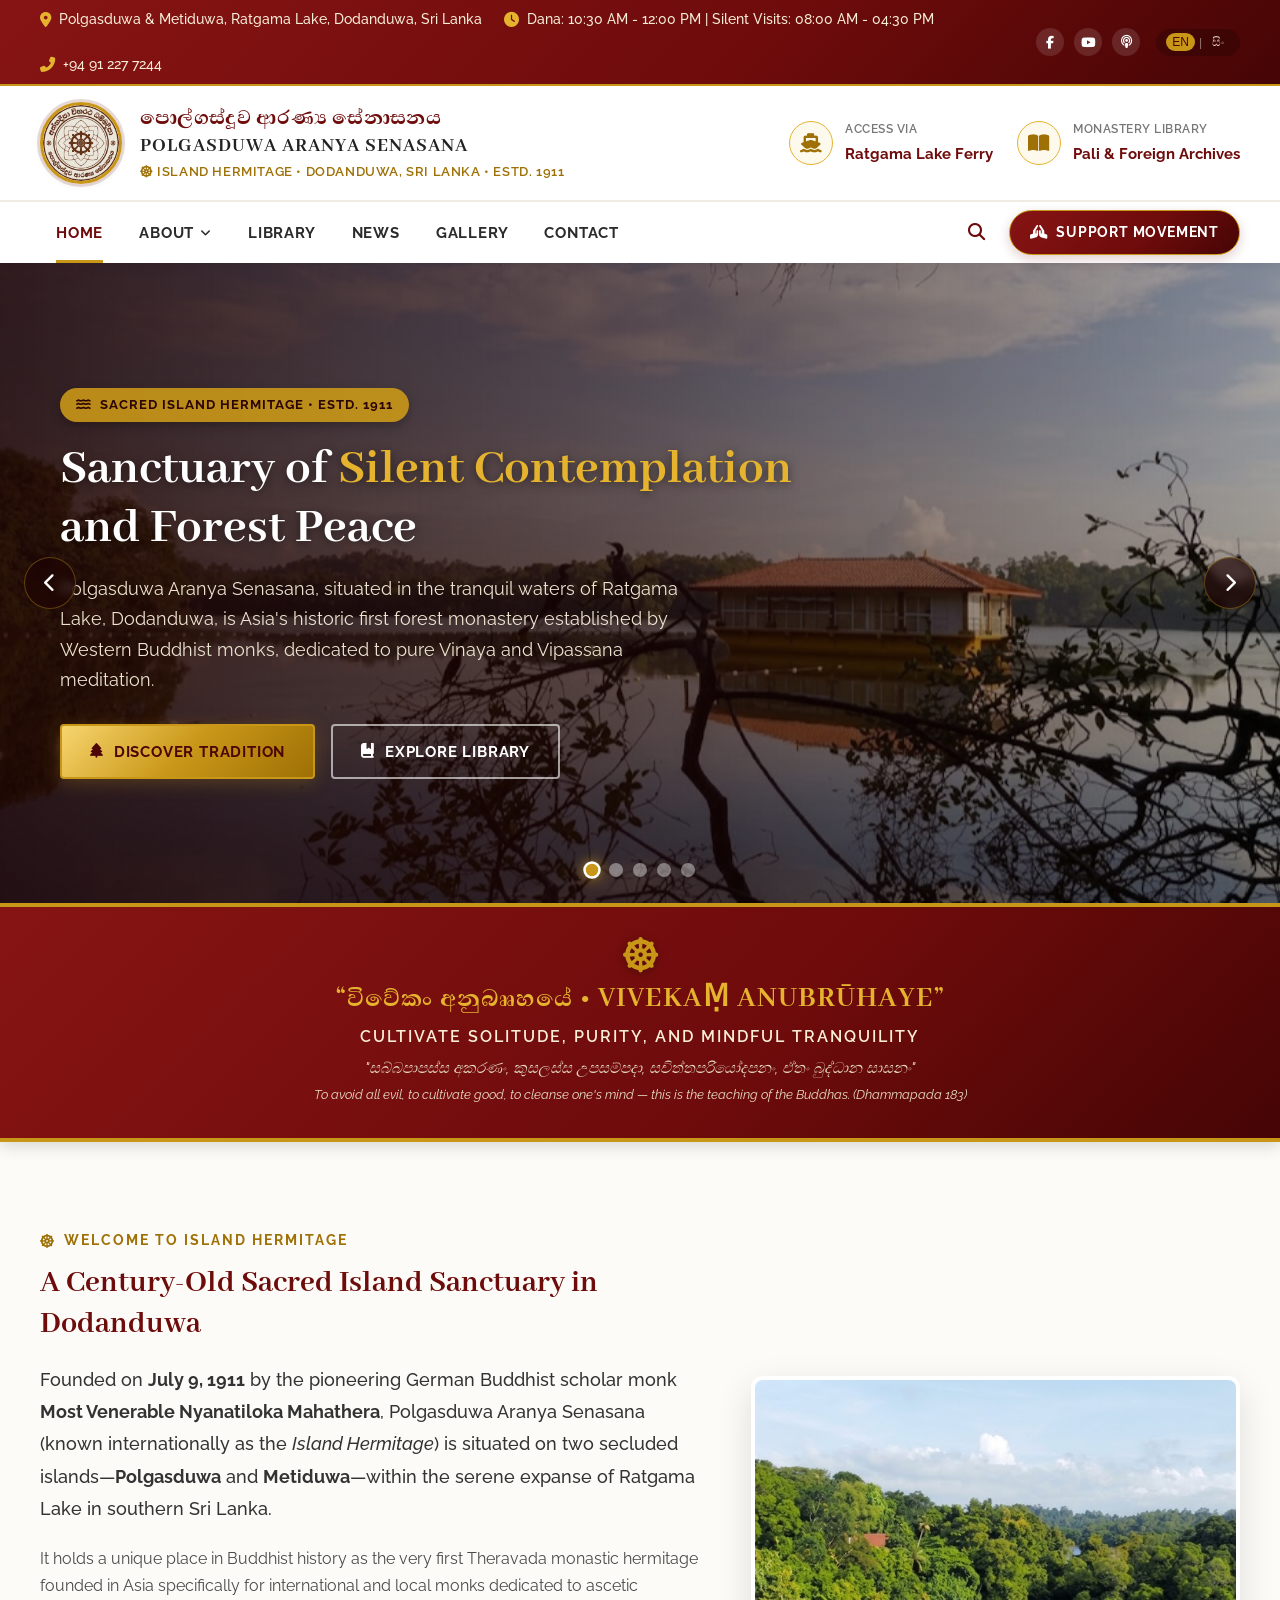
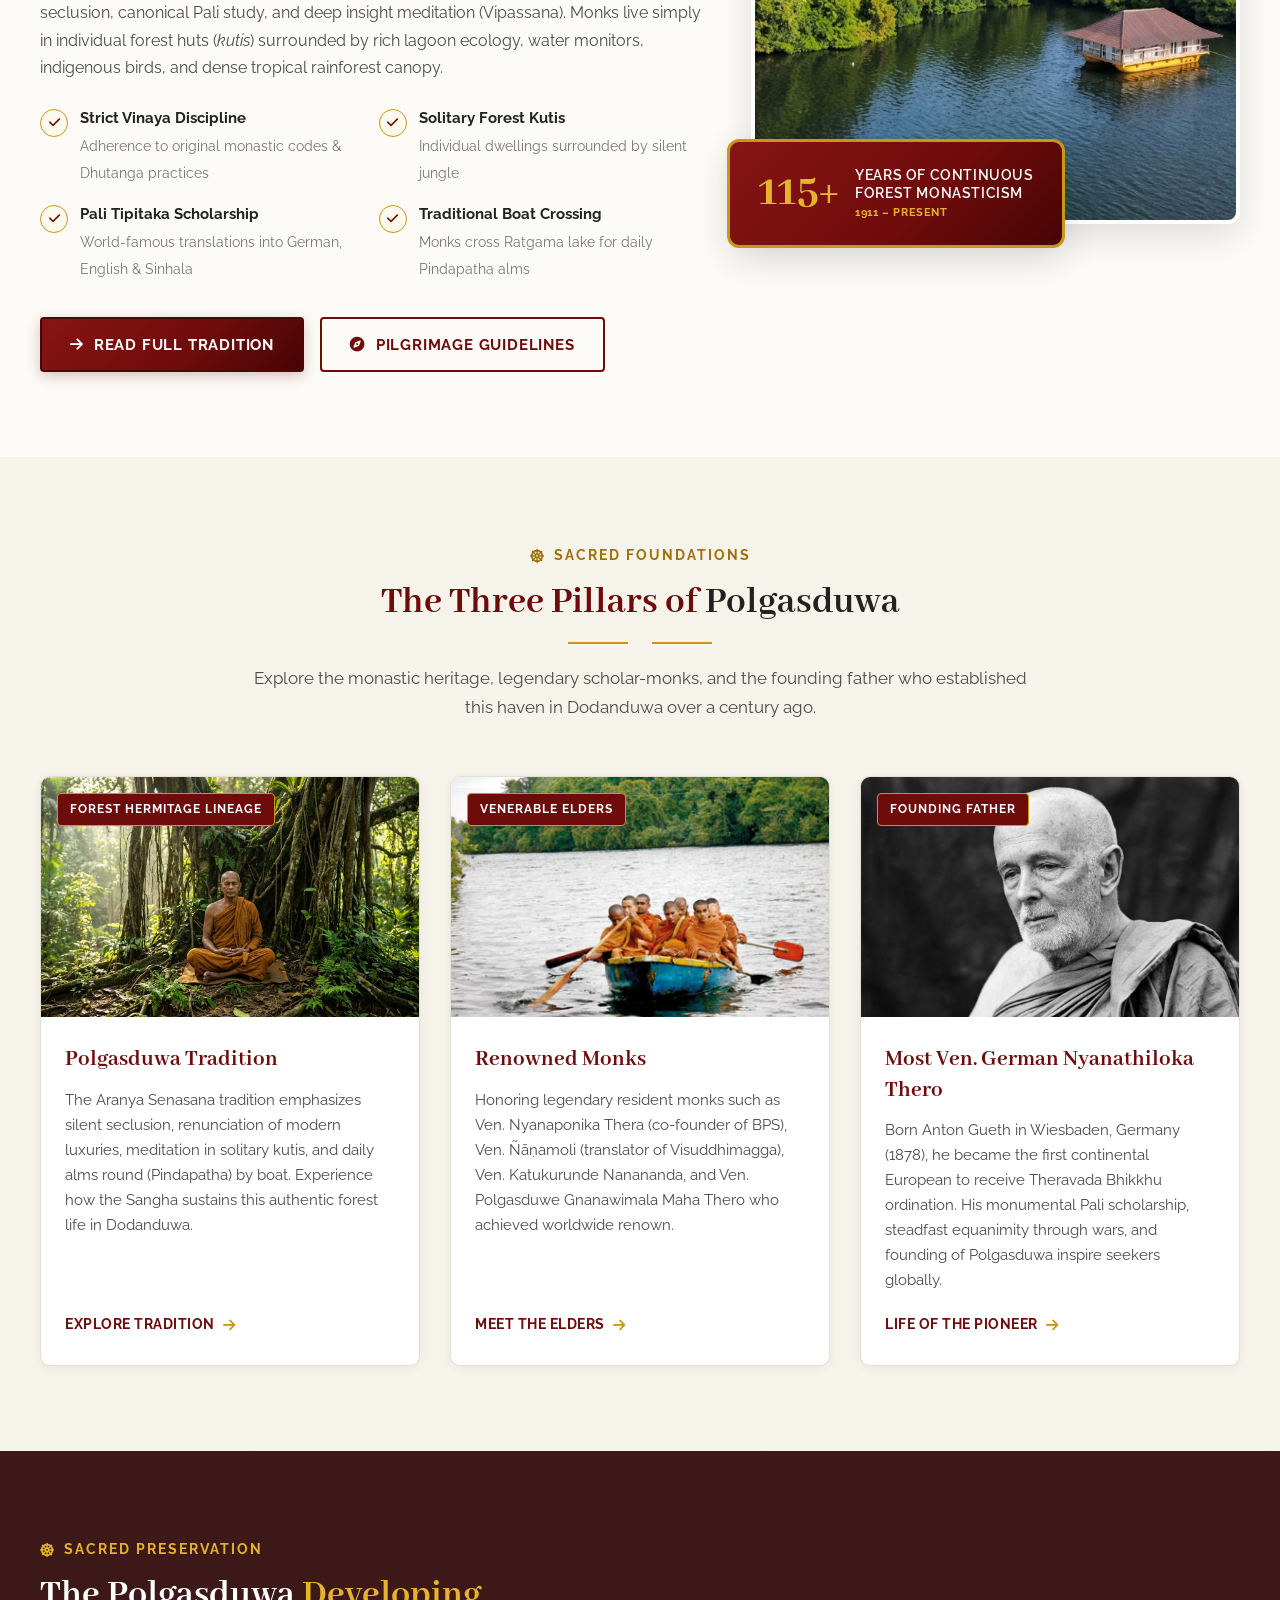
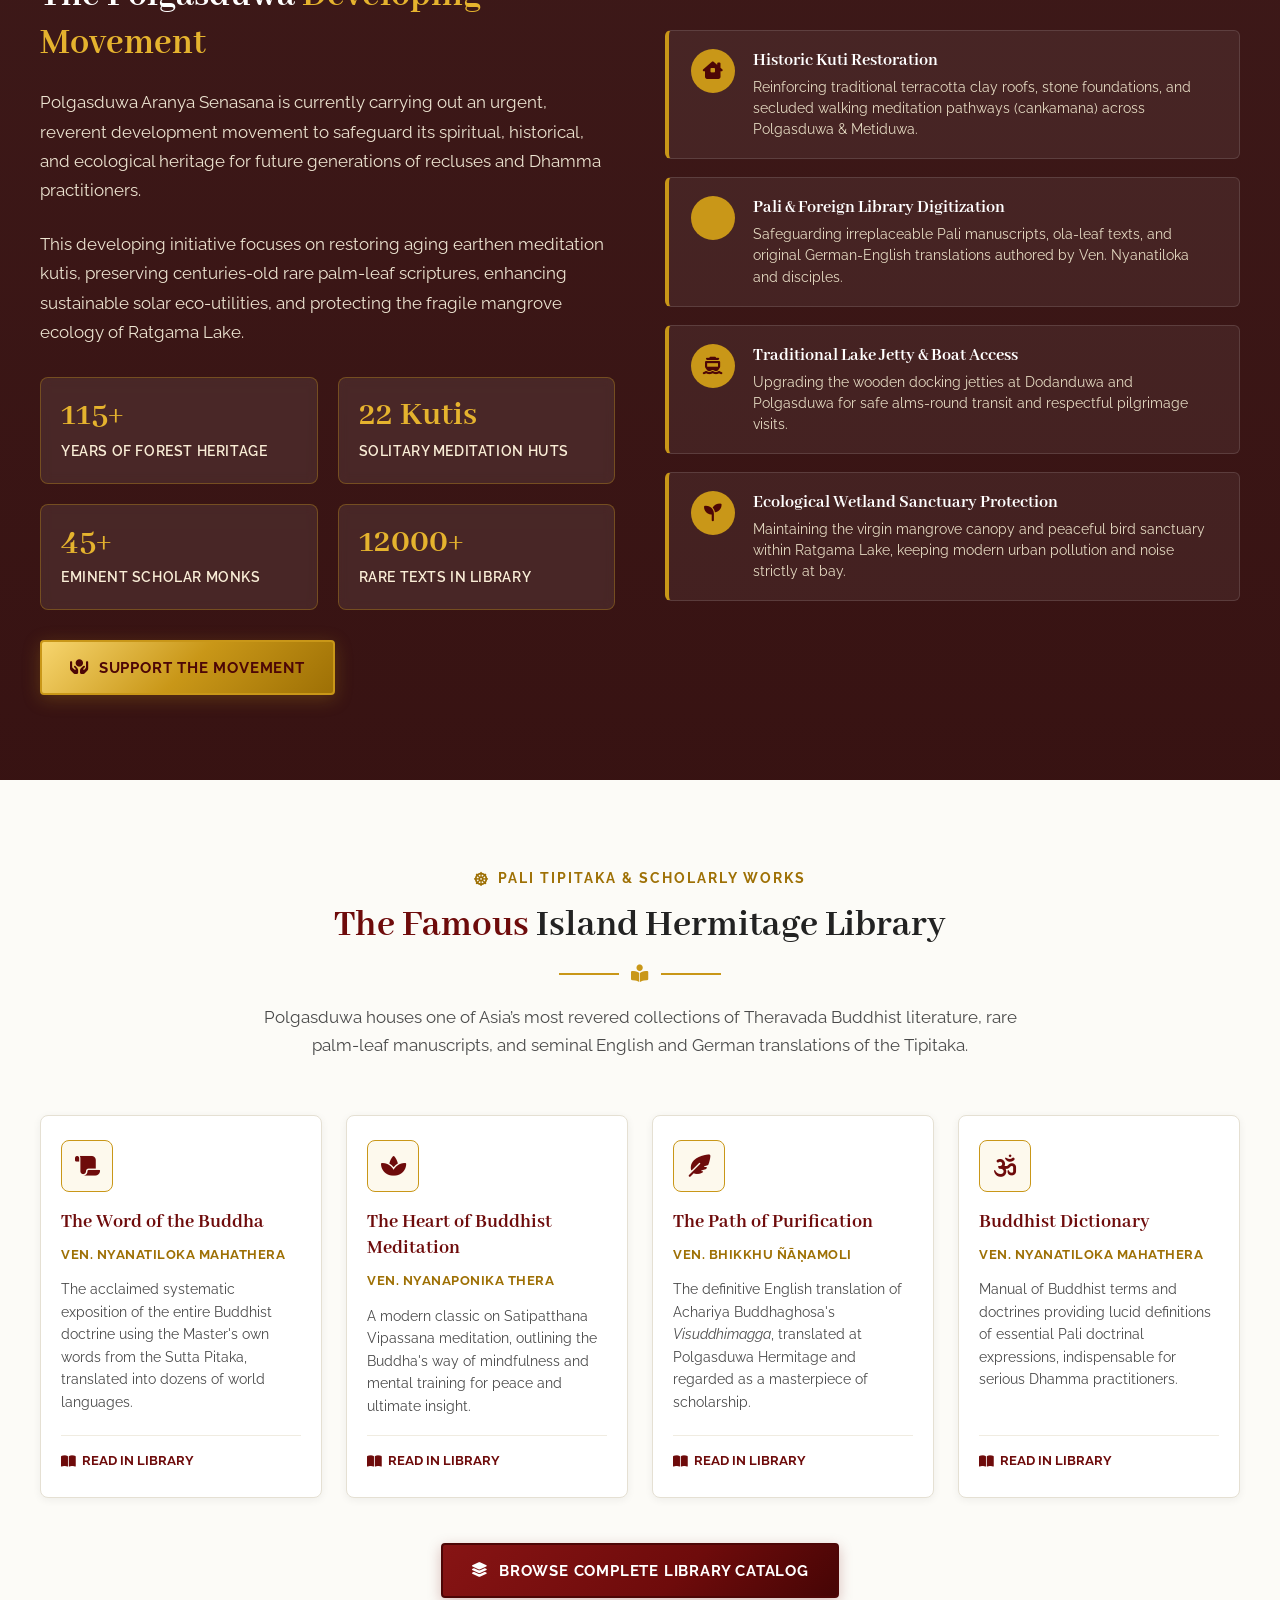
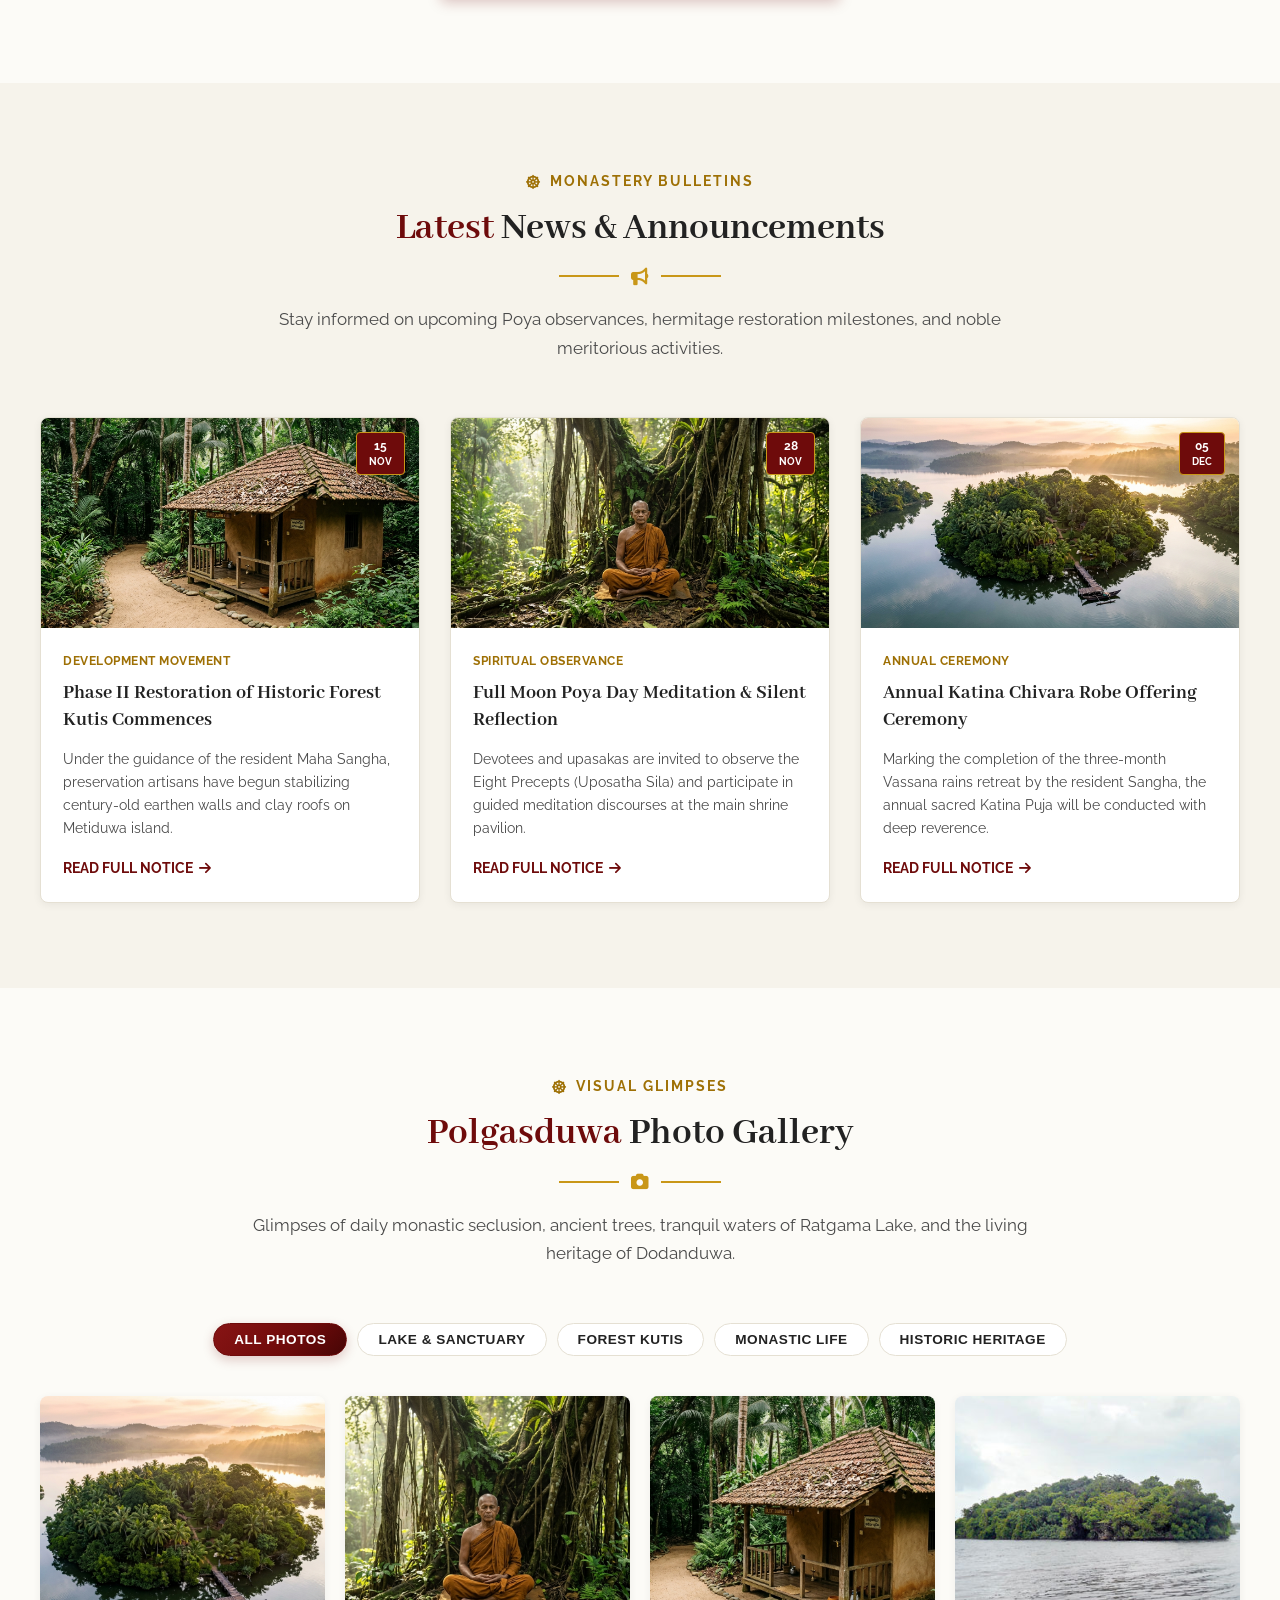
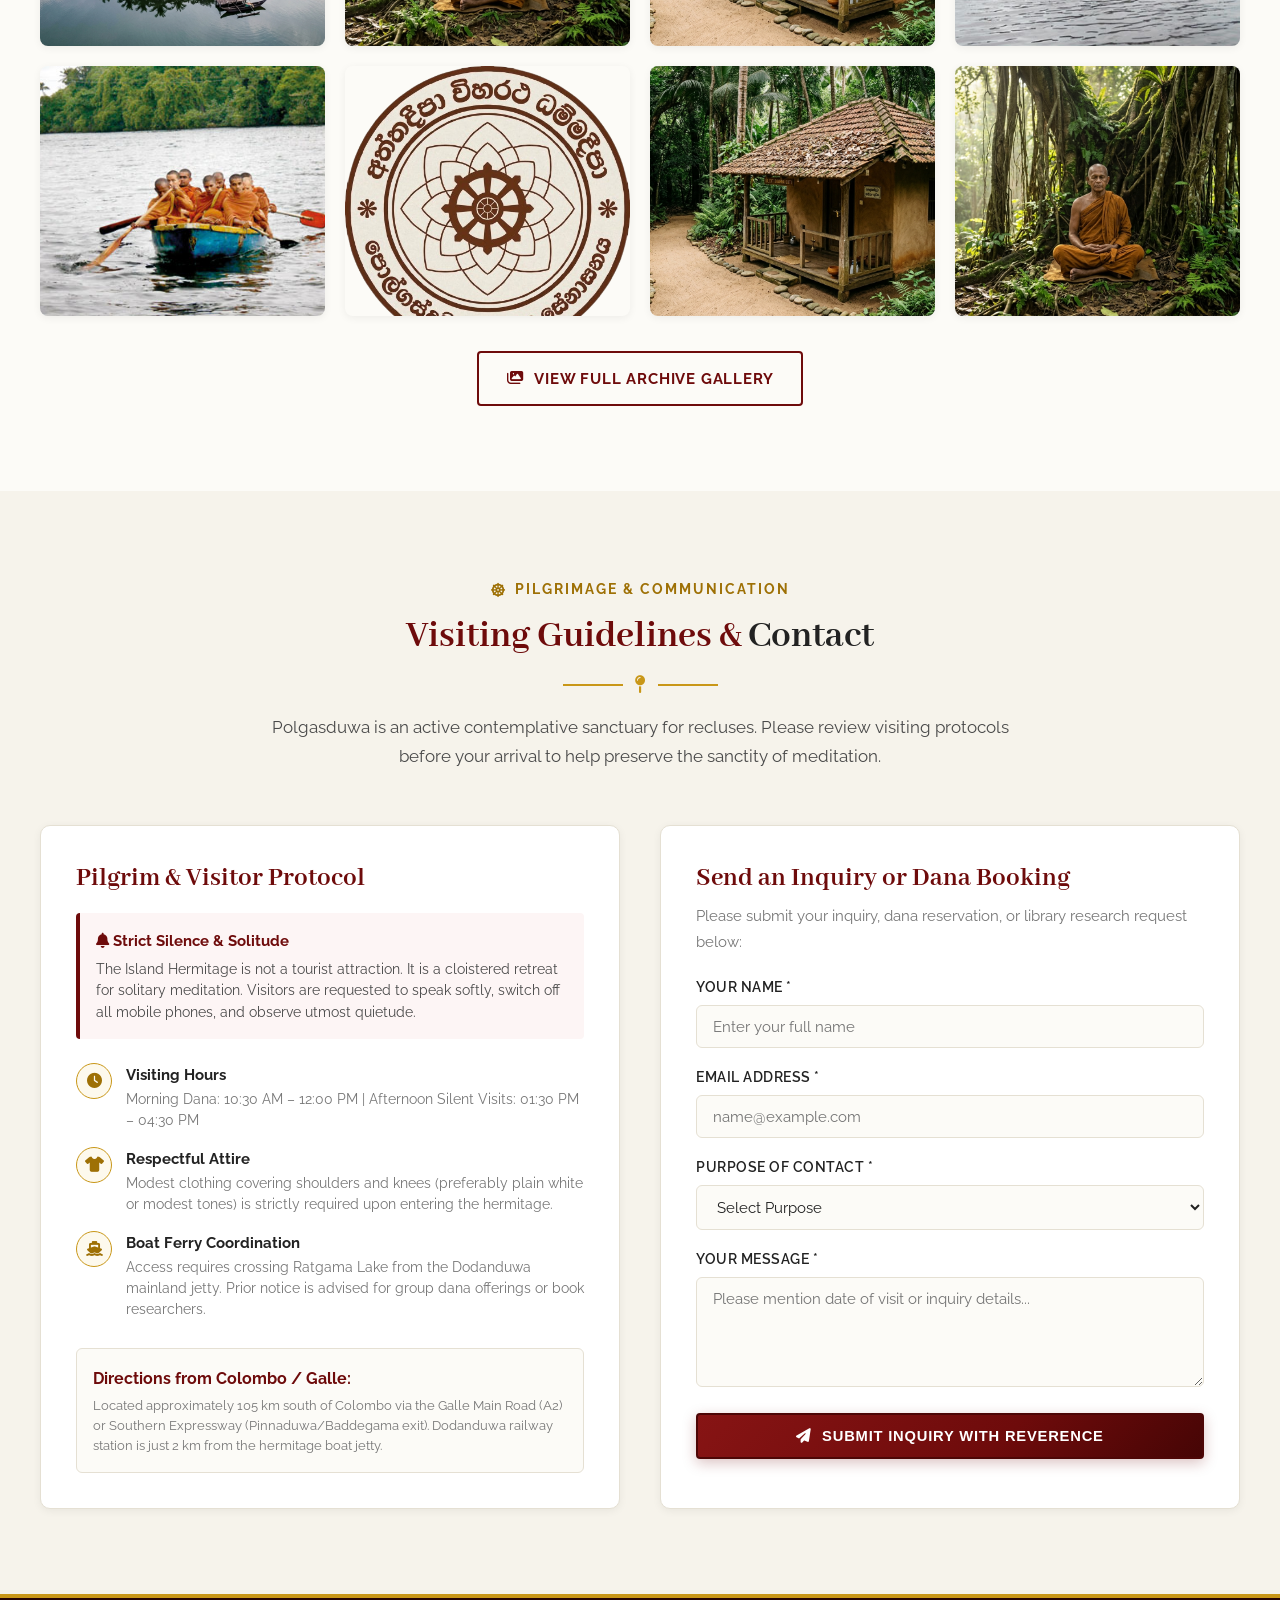
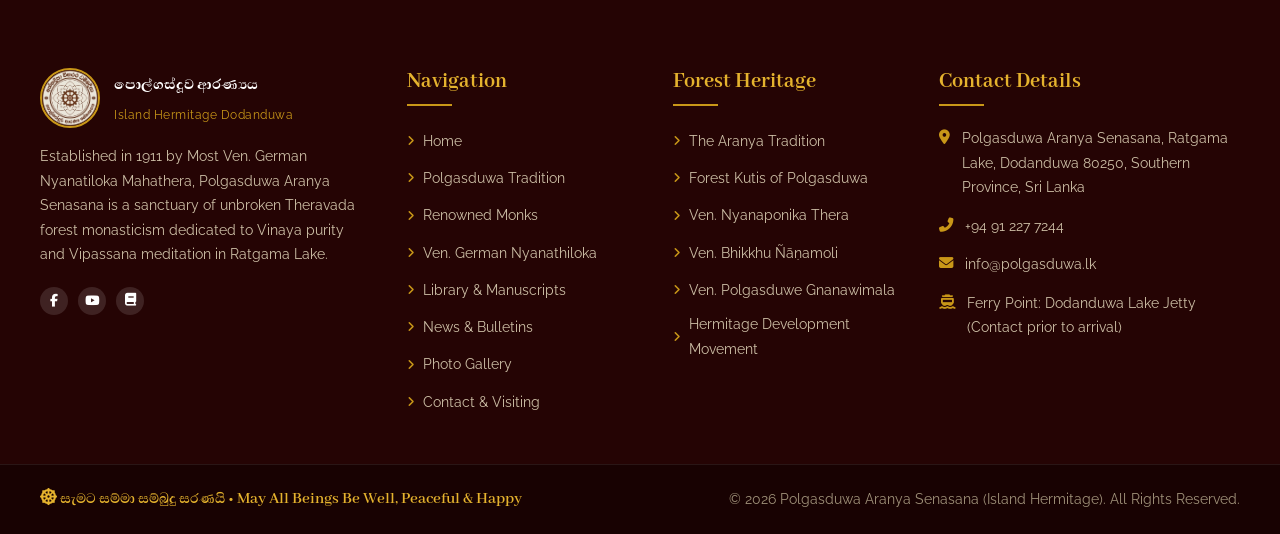
==== index.html @ a67af8ff "Upload all website assets" ====
<!DOCTYPE html>
<html lang="en">
<head>
  <meta charset="UTF-8">
  <meta name="viewport" content="width=device-width, initial-scale=1.0">
  <title>Polgasduwa Aranya Senasana | Island Hermitage Dodanduwa - Official Website</title>
  <meta name="description" content="Official Website of Polgasduwa Aranya Senasana (Island Hermitage), Dodanduwa, Sri Lanka. Established in 1911 by Most Ven. German Nyanatiloka Mahathera. A sacred Theravada forest monastery dedicated to meditation and Pali scholarship.">
  <link rel="icon" type="image/jpeg" href="images/logo.jpg">

  <!-- Google Fonts & Font Awesome 6 -->
  <link rel="preconnect" href="https://fonts.googleapis.com">
  <link rel="preconnect" href="https://fonts.gstatic.com" crossorigin>
  <link href="https://fonts.googleapis.com/css2?family=Abhaya+Libre:wght@400;500;600;700;800&family=Raleway:ital,wght@0,300;0,400;0,500;0,600;0,700;1,400&family=Open+Sans:wght@300;400;600;700&display=swap" rel="stylesheet">
  <link rel="stylesheet" href="https://cdnjs.cloudflare.com/ajax/libs/font-awesome/6.5.1/css/all.min.css">

  <!-- Custom Theme Stylesheet (Vajirarama Style) -->
  <link rel="stylesheet" href="css/style.css">
  <link rel="stylesheet" href="css/animations.css">
</head>
<body>

  <!-- ======================================================================
       1. TOP BAR (Vajirarama Style)
       ====================================================================== -->
  <div class="top-bar">
    <div class="container">
      <div class="top-bar-inner">
        <div class="top-bar-info">
          <div class="top-bar-item">
            <i class="fas fa-map-marker-alt"></i>
            <span>Polgasduwa & Metiduwa, Ratgama Lake, Dodanduwa, Sri Lanka</span>
          </div>
          <div class="top-bar-item">
            <i class="fas fa-clock"></i>
            <span>Dana: 10:30 AM - 12:00 PM | Silent Visits: 08:00 AM - 04:30 PM</span>
          </div>
          <div class="top-bar-item">
            <i class="fas fa-phone-alt"></i>
            <a href="tel:+94912277244">+94 91 227 7244</a>
          </div>
        </div>

        <div class="top-bar-actions">
          <div class="top-socials">
            <a href="#" class="top-social-link" title="Facebook"><i class="fab fa-facebook-f"></i></a>
            <a href="#" class="top-social-link" title="YouTube Dhamma"><i class="fab fa-youtube"></i></a>
            <a href="#" class="top-social-link" title="Audio Discourses"><i class="fas fa-podcast"></i></a>
          </div>
          <div class="lang-switch">
            <button class="lang-btn active" title="English">EN</button>
            <span style="color:rgba(255,255,255,0.4)">|</span>
            <button class="lang-btn" title="සිංහල">සිං</button>
          </div>
        </div>
      </div>
    </div>
  </div>

  <!-- ======================================================================
       2. MAIN HEADER & BRANDING (Vajirarama Style)
       ====================================================================== -->
  <header class="site-header">
    <div class="header-branding-row">
      <div class="container">
        <div class="header-branding-inner">
          
          <!-- Logo & Title -->
          <a href="index.html" class="brand-wrapper">
            <img src="images/logo.jpg" alt="Polgasduwa Aranya Senasana Emblem" class="brand-logo-img">
            <div class="brand-titles">
              <span class="brand-sinhala">පොල්ගස්දූව ආරණ්‍ය සේනාසනය</span>
              <span class="brand-english">Polgasduwa Aranya Senasana</span>
              <span class="brand-tagline"><i class="fas fa-dharmachakra"></i> Island Hermitage • Dodanduwa, Sri Lanka • Estd. 1911</span>
            </div>
          </a>

          <!-- Meta Highlights (Vajirarama Style) -->
          <div class="header-meta-callout">
            <div class="meta-box">
              <div class="meta-box-icon"><i class="fas fa-ship"></i></div>
              <div class="meta-box-text">
                <small>Access Via</small>
                <strong>Ratgama Lake Ferry</strong>
              </div>
            </div>
            <div class="meta-box">
              <div class="meta-box-icon"><i class="fas fa-book-open"></i></div>
              <div class="meta-box-text">
                <small>Monastery Library</small>
                <strong>Pali & Foreign Archives</strong>
              </div>
            </div>
          </div>

          <!-- Mobile Hamburger Toggle -->
          <button class="mobile-nav-toggle" aria-label="Toggle Navigation">
            <i class="fas fa-bars"></i>
          </button>

        </div>
      </div>
    </div>

    <!-- Main Navigation Bar -->
    <div class="nav-bar-row">
      <div class="container">
        <div class="nav-bar-inner">
          <nav class="main-navigation">
            <ul class="nav-menu">
              <!-- 1. HOME -->
              <li class="nav-item active">
                <a href="index.html" class="nav-link">Home</a>
              </li>

              <!-- 2. ABOUT (Dropdown with 3 specific items) -->
              <li class="nav-item has-dropdown">
                <a href="#about-section" class="nav-link">
                  About <i class="fas fa-angle-down"></i>
                </a>
                <ul class="dropdown-menu">
                  <li class="dropdown-item">
                    <a href="about-tradition.html" class="dropdown-link">
                      <i class="fas fa-leaf"></i>
                      <span>Polgasduwa Tradition</span>
                    </a>
                  </li>
                  <li class="dropdown-item">
                    <a href="about-monks.html" class="dropdown-link">
                      <i class="fas fa-user-tie"></i>
                      <span>Renowned Monks</span>
                    </a>
                  </li>
                  <li class="dropdown-item">
                    <a href="about-nyanathiloka.html" class="dropdown-link">
                      <i class="fas fa-dharmachakra"></i>
                      <span>Most Ven. German Nyanathiloka Thero</span>
                    </a>
                  </li>
                </ul>
              </li>

              <!-- 3. LIBRARY -->
              <li class="nav-item">
                <a href="library.html" class="nav-link">Library</a>
              </li>

              <!-- 4. NEWS -->
              <li class="nav-item">
                <a href="news.html" class="nav-link">News</a>
              </li>

              <!-- 5. GALLERY -->
              <li class="nav-item">
                <a href="gallery.html" class="nav-link">Gallery</a>
              </li>

              <!-- 6. CONTACT -->
              <li class="nav-item">
                <a href="contact.html" class="nav-link">Contact</a>
              </li>
            </ul>
          </nav>

          <div class="nav-right-actions">
            <button class="btn-search-trigger" title="Search Hermitage Archives">
              <i class="fas fa-search"></i>
            </button>
            <a href="#movement" class="btn-donate-nav">
              <i class="fas fa-hands-praying"></i> Support Movement
            </a>
          </div>
        </div>
      </div>
    </div>
  </header>

  <!-- ======================================================================
       3. HERO SLIDER / SLIDE SHOW (Vajirarama Revolution Slider)
       ====================================================================== -->
  <section class="hero-slider-section">
    <div class="slider-container">
      
      <!-- Slide 1: Island Hermitage Aerial -->
      <div class="slide active">
        <img src="images/slide11.jpg" alt="Polgasduwa Island Hermitage in Ratgama Lake" class="slide-bg-img ken-burns">
        <div class="slide-overlay"></div>
        <div class="container">
          <div class="slide-content">
            <span class="slide-badge"><i class="fas fa-water"></i> Sacred Island Hermitage • Estd. 1911</span>
            <h1 class="slide-title">Sanctuary of <span>Silent Contemplation</span> and Forest Peace</h1>
            <p class="slide-description">Polgasduwa Aranya Senasana, situated in the tranquil waters of Ratgama Lake, Dodanduwa, is Asia's historic first forest monastery established by Western Buddhist monks, dedicated to pure Vinaya and Vipassana meditation.</p>
            <div class="slide-buttons">
              <a href="about-tradition.html" class="btn btn-gold"><i class="fas fa-tree"></i> Discover Tradition</a>
              <a href="library.html" class="btn btn-outline-light"><i class="fas fa-book-bookmark"></i> Explore Library</a>
            </div>
          </div>
        </div>
      </div>

      <!-- Slide 2: Forest Monk in Meditation -->
      <div class="slide">
        <img src="images/slide12.jpg" alt="Theravada Forest Monk Meditating at Polgasduwa" class="slide-bg-img">
        <div class="slide-overlay"></div>
        <div class="container">
          <div class="slide-content">
            <span class="slide-badge"><i class="fas fa-dharmachakra"></i> The Noble Forest Lineage</span>
            <h2 class="slide-title">Living the Ancient <span>Vinaya & Meditation</span> Practice</h2>
            <p class="slide-description">Carrying forth the timeless teachings of the Buddha. Secluded in solitary kutis amidst pristine flora and fauna, recluses practice walking and seated meditation free from modern worldly distractions.</p>
            <div class="slide-buttons">
              <a href="about-monks.html" class="btn btn-gold"><i class="fas fa-users"></i> Renowned Monks</a>
              <a href="contact.html" class="btn btn-outline-light"><i class="fas fa-location-dot"></i> Visiting Guide</a>
            </div>
          </div>
        </div>
      </div>

      <!-- Slide 3: Historic Kuti & Development Movement -->
      <div class="slide">
        <img src="images/slide14.jpg" alt="Historic Kuti Meditation Hut at Island Hermitage" class="slide-bg-img">
        <div class="slide-overlay"></div>
        <div class="container">
          <div class="slide-content">
            <span class="slide-badge"><i class="fas fa-hammer"></i> Active Preservation & Developing Movement</span>
            <h2 class="slide-title">Restoring & Preserving <span>Historic Forest Kutis</span></h2>
            <p class="slide-description">Join the noble movement to safeguard the century-old meditation dwellings, protect the island's unique mangrove biodiversity, and digitize rare Pali and European Buddhist manuscripts.</p>
            <div class="slide-buttons">
              <a href="#movement" class="btn btn-gold"><i class="fas fa-heart"></i> Development Movement</a>
              <a href="news.html" class="btn btn-outline-light"><i class="fas fa-newspaper"></i> Latest Updates</a>
            </div>
          </div>
        </div>
      </div>

      <!-- Slide 4: Ratgama Lake Waters -->
      <div class="slide">
        <img src="images/gg11.jpg" alt="Dodanduwa Ratgama Lake Hermitage Waters" class="slide-bg-img">
        <div class="slide-overlay"></div>
        <div class="container">
          <div class="slide-content">
            <span class="slide-badge"><i class="fas fa-ship"></i> Island Haven for Recluses</span>
            <h2 class="slide-title">Cross the Waters to <span>Tranquility & Solitude</span></h2>
            <p class="slide-description">Accessible only by traditional boat crossing from Dodanduwa jetty. Experience the gentle stillness that inspired legendary scholars including Ven. Nyanatiloka and Ven. Nyanaponika.</p>
            <div class="slide-buttons">
              <a href="about-nyanathiloka.html" class="btn btn-gold"><i class="fas fa-scroll"></i> Ven. Nyanathiloka Thero</a>
              <a href="gallery.html" class="btn btn-outline-light"><i class="fas fa-images"></i> Photo Gallery</a>
            </div>
          </div>
        </div>
      </div>

      <!-- Slide 5: Historical Lineage -->
      <div class="slide">
        <img src="images/slide15.jpg" alt="Island Hermitage Monastic Lineage and History" class="slide-bg-img">
        <div class="slide-overlay"></div>
        <div class="container">
          <div class="slide-content">
            <span class="slide-badge"><i class="fas fa-earth-asia"></i> Global Beacon of Theravada Dhamma</span>
            <h2 class="slide-title">A Historic Bridge Between <span>East & West</span></h2>
            <p class="slide-description">Over 40 celebrated scholars and meditators from Germany, Britain, Europe, and Sri Lanka have walked these sacred island paths to study, translate the Tipitaka, and cultivate liberation.</p>
            <div class="slide-buttons">
              <a href="library.html" class="btn btn-gold"><i class="fas fa-book"></i> Tipitaka Library</a>
              <a href="about-tradition.html" class="btn btn-outline-light"><i class="fas fa-feather-pointed"></i> Hermitage History</a>
            </div>
          </div>
        </div>
      </div>

    </div>

    <!-- Slide Navigation Arrows -->
    <button class="slider-arrow prev" aria-label="Previous Slide"><i class="fas fa-chevron-left"></i></button>
    <button class="slider-arrow next" aria-label="Next Slide"><i class="fas fa-chevron-right"></i></button>

    <!-- Slide Dots -->
    <div class="slider-dots">
      <span class="slider-dot active"></span>
      <span class="slider-dot"></span>
      <span class="slider-dot"></span>
      <span class="slider-dot"></span>
      <span class="slider-dot"></span>
    </div>
  </section>

  <!-- ======================================================================
       4. SACRED BANNER / MOTTO RIBBON (Vajirarama Style)
       ====================================================================== -->
  <section class="sacred-motto-ribbon">
    <div class="container">
      <div class="motto-inner">
        <i class="fas fa-dharmachakra motto-dhammachakra pulse-gold"></i>
        <div class="motto-pali">“විවේකං අනුබෲහයේ • VIVEKAṂ ANUBRŪHAYE”</div>
        <div class="motto-sub">CULTIVATE SOLITUDE, PURITY, AND MINDFUL TRANQUILITY</div>
        <div class="motto-verse">
          "සබ්බපාපස්ස අකරණං, කුසලස්ස උපසම්පදා, සචිත්තපරියෝදපනං, ඒතං බුද්ධාන සාසනං" <br>
          <small>To avoid all evil, to cultivate good, to cleanse one's mind — this is the teaching of the Buddhas. (Dhammapada 183)</small>
        </div>
      </div>
    </div>
  </section>

  <!-- ======================================================================
       5. WELCOME & HERMITAGE OVERVIEW (2-Column Vajirarama Style)
       ====================================================================== -->
  <section class="section-padding" id="about-section">
    <div class="container">
      <div class="about-welcome-grid">
        
        <!-- Text Column -->
        <div class="about-text-content">
          <div class="section-subtitle">
            <i class="fas fa-dharmachakra"></i> Welcome to Island Hermitage
          </div>
          <h3>A Century-Old Sacred Island Sanctuary in Dodanduwa</h3>
          <p class="lead-paragraph">
            Founded on <strong>July 9, 1911</strong> by the pioneering German Buddhist scholar monk <strong>Most Venerable Nyanatiloka Mahathera</strong>, Polgasduwa Aranya Senasana (known internationally as the <em>Island Hermitage</em>) is situated on two secluded islands—<strong>Polgasduwa</strong> and <strong>Metiduwa</strong>—within the serene expanse of Ratgama Lake in southern Sri Lanka.
          </p>
          <p>
            It holds a unique place in Buddhist history as the very first Theravada monastic hermitage founded in Asia specifically for international and local monks dedicated to ascetic seclusion, canonical Pali study, and deep insight meditation (Vipassana). Monks live simply in individual forest huts (<em>kutis</em>) surrounded by rich lagoon ecology, water monitors, indigenous birds, and dense tropical rainforest canopy.
          </p>

          <div class="about-features-list">
            <div class="feature-item">
              <div class="feature-icon-bullet"><i class="fas fa-check"></i></div>
              <div class="feature-item-text">
                <strong>Strict Vinaya Discipline</strong>
                <span>Adherence to original monastic codes & Dhutanga practices</span>
              </div>
            </div>
            <div class="feature-item">
              <div class="feature-icon-bullet"><i class="fas fa-check"></i></div>
              <div class="feature-item-text">
                <strong>Solitary Forest Kutis</strong>
                <span>Individual dwellings surrounded by silent jungle</span>
              </div>
            </div>
            <div class="feature-item">
              <div class="feature-icon-bullet"><i class="fas fa-check"></i></div>
              <div class="feature-item-text">
                <strong>Pali Tipitaka Scholarship</strong>
                <span>World-famous translations into German, English & Sinhala</span>
              </div>
            </div>
            <div class="feature-item">
              <div class="feature-icon-bullet"><i class="fas fa-check"></i></div>
              <div class="feature-item-text">
                <strong>Traditional Boat Crossing</strong>
                <span>Monks cross Ratgama lake for daily Pindapatha alms</span>
              </div>
            </div>
          </div>

          <div style="display:flex; gap:16px; flex-wrap:wrap;">
            <a href="about-tradition.html" class="btn btn-primary"><i class="fas fa-arrow-right"></i> Read Full Tradition</a>
            <a href="contact.html" class="btn btn-outline-maroon"><i class="fas fa-compass"></i> Pilgrimage Guidelines</a>
          </div>
        </div>

        <!-- Media Card Column -->
        <div class="about-media-card">
          <div class="about-main-image">
            <img src="images/newsave.jpg" alt="Aerial view of Polgasduwa Hermitage">
          </div>
          <div class="experience-badge">
            <div class="years">115+</div>
            <div class="text">
              Years of Continuous<br>
              Forest Monasticism<br>
              <small style="color:var(--accent-gold-light); font-weight:700;">1911 – Present</small>
            </div>
          </div>
        </div>

      </div>
    </div>
  </section>

  <!-- ======================================================================
       6. THE THREE ABOUT PILLARS SECTION (Vajirarama Style Cards)
       Polgasduwa Tradition | Renowned Monks | Most Ven. German Nyanathiloka Thero
       ====================================================================== -->
  <section class="section-padding pillars-section">
    <div class="container">
      
      <div class="section-header">
        <span class="section-subtitle"><i class="fas fa-dharmachakra"></i> Sacred Foundations</span>
        <h2 class="section-title">The Three Pillars of <span>Polgasduwa</span></h2>
        <div class="section-divider">
          <span class="section-divider-line"></span>
          <i class="fas fa-lotus section-divider-icon"></i>
          <span class="section-divider-line"></span>
        </div>
        <p class="section-desc">Explore the monastic heritage, legendary scholar-monks, and the founding father who established this haven in Dodanduwa over a century ago.</p>
      </div>

      <div class="pillars-grid">
        
        <!-- Pillar 1: Polgasduwa Tradition -->
        <div class="pillar-card">
          <div class="pillar-img-wrap">
            <img src="images/monk_meditation.jpg" alt="Polgasduwa Tradition">
            <span class="pillar-tag">Forest Hermitage Lineage</span>
          </div>
          <div class="pillar-body">
            <h4>Polgasduwa Tradition</h4>
            <p>
              The Aranya Senasana tradition emphasizes silent seclusion, renunciation of modern luxuries, meditation in solitary kutis, and daily alms round (Pindapatha) by boat. Experience how the Sangha sustains this authentic forest life in Dodanduwa.
            </p>
            <a href="about-tradition.html" class="pillar-btn">
              Explore Tradition <i class="fas fa-arrow-right"></i>
            </a>
          </div>
        </div>

        <!-- Pillar 2: Renowned Monks -->
        <div class="pillar-card">
          <div class="pillar-img-wrap">
            <img src="images/slideshow_2.jpg" alt="Renowned Monks of Island Hermitage">
            <span class="pillar-tag">Venerable Elders</span>
          </div>
          <div class="pillar-body">
            <h4>Renowned Monks</h4>
            <p>
              Honoring legendary resident monks such as Ven. Nyanaponika Thera (co-founder of BPS), Ven. Ñāṇamoli (translator of Visuddhimagga), Ven. Katukurunde Nanananda, and Ven. Polgasduwe Gnanawimala Maha Thero who achieved worldwide renown.
            </p>
            <a href="about-monks.html" class="pillar-btn">
              Meet the Elders <i class="fas fa-arrow-right"></i>
            </a>
          </div>
        </div>

        <!-- Pillar 3: Most Ven. German Nyanathiloka Thero -->
        <div class="pillar-card">
          <div class="pillar-img-wrap">
            <img src="images/nyanathiloka.jpg" alt="Most Ven. German Nyanathiloka Thero">
            <span class="pillar-tag">Founding Father</span>
          </div>
          <div class="pillar-body">
            <h4>Most Ven. German Nyanathiloka Thero</h4>
            <p>
              Born Anton Gueth in Wiesbaden, Germany (1878), he became the first continental European to receive Theravada Bhikkhu ordination. His monumental Pali scholarship, steadfast equanimity through wars, and founding of Polgasduwa inspire seekers globally.
            </p>
            <a href="about-nyanathiloka.html" class="pillar-btn">
              Life of the Pioneer <i class="fas fa-arrow-right"></i>
            </a>
          </div>
        </div>

      </div>

    </div>
  </section>

  <!-- ======================================================================
       7. DEVELOPING MOVEMENT & RESTORATION SPOTLIGHT
       User prompt: "consider this movement is developing movement so add slide show and other images as well"
       ====================================================================== -->
  <section class="section-padding dev-movement-section" id="movement">
    <div class="container">
      <div class="dev-movement-inner">
        
        <div class="dev-movement-text">
          <span class="section-subtitle"><i class="fas fa-dharmachakra"></i> Sacred Preservation</span>
          <h3>The Polgasduwa <span>Developing Movement</span></h3>
          <p>
            Polgasduwa Aranya Senasana is currently carrying out an urgent, reverent development movement to safeguard its spiritual, historical, and ecological heritage for future generations of recluses and Dhamma practitioners.
          </p>
          <p>
            This developing initiative focuses on restoring aging earthen meditation kutis, preserving centuries-old rare palm-leaf scriptures, enhancing sustainable solar eco-utilities, and protecting the fragile mangrove ecology of Ratgama Lake.
          </p>

          <!-- Animated Stats -->
          <div class="dev-stats-grid">
            <div class="stat-box">
              <div class="stat-num" data-target="115" data-suffix="+">115+</div>
              <div class="stat-label">Years of Forest Heritage</div>
            </div>
            <div class="stat-box">
              <div class="stat-num" data-target="22" data-suffix=" Kutis">22</div>
              <div class="stat-label">Solitary Meditation Huts</div>
            </div>
            <div class="stat-box">
              <div class="stat-num" data-target="45" data-suffix="+">45+</div>
              <div class="stat-label">Eminent Scholar Monks</div>
            </div>
            <div class="stat-box">
              <div class="stat-num" data-target="12000" data-suffix="+">12,000+</div>
              <div class="stat-label">Rare Texts in Library</div>
            </div>
          </div>

          <a href="contact.html" class="btn btn-gold"><i class="fas fa-hands-holding-circle"></i> Support the Movement</a>
        </div>

        <div class="dev-movement-cards">
          
          <div class="dev-step-card">
            <div class="dev-step-icon"><i class="fas fa-house-chimney-window"></i></div>
            <div class="dev-step-content">
              <h5>Historic Kuti Restoration</h5>
              <p>Reinforcing traditional terracotta clay roofs, stone foundations, and secluded walking meditation pathways (cankamana) across Polgasduwa & Metiduwa.</p>
            </div>
          </div>

          <div class="dev-step-card">
            <div class="dev-step-icon"><i class="fas fa-book-sparkles"></i></div>
            <div class="dev-step-content">
              <h5>Pali & Foreign Library Digitization</h5>
              <p>Safeguarding irreplaceable Pali manuscripts, ola-leaf texts, and original German-English translations authored by Ven. Nyanatiloka and disciples.</p>
            </div>
          </div>

          <div class="dev-step-card">
            <div class="dev-step-icon"><i class="fas fa-ferry"></i></div>
            <div class="dev-step-content">
              <h5>Traditional Lake Jetty & Boat Access</h5>
              <p>Upgrading the wooden docking jetties at Dodanduwa and Polgasduwa for safe alms-round transit and respectful pilgrimage visits.</p>
            </div>
          </div>

          <div class="dev-step-card">
            <div class="dev-step-icon"><i class="fas fa-seedling"></i></div>
            <div class="dev-step-content">
              <h5>Ecological Wetland Sanctuary Protection</h5>
              <p>Maintaining the virgin mangrove canopy and peaceful bird sanctuary within Ratgama Lake, keeping modern urban pollution and noise strictly at bay.</p>
            </div>
          </div>

        </div>

      </div>
    </div>
  </section>

  <!-- ======================================================================
       8. ISLAND HERMITAGE LIBRARY (Vajirarama Style)
       ====================================================================== -->
  <section class="section-padding library-section" id="library">
    <div class="container">
      
      <div class="section-header">
        <span class="section-subtitle"><i class="fas fa-dharmachakra"></i> Pali Tipitaka & Scholarly Works</span>
        <h2 class="section-title">The Famous <span>Island Hermitage Library</span></h2>
        <div class="section-divider">
          <span class="section-divider-line"></span>
          <i class="fas fa-book-open-reader section-divider-icon"></i>
          <span class="section-divider-line"></span>
        </div>
        <p class="section-desc">Polgasduwa houses one of Asia’s most revered collections of Theravada Buddhist literature, rare palm-leaf manuscripts, and seminal English and German translations of the Tipitaka.</p>
      </div>

      <div class="library-grid">
        
        <!-- Book 1 -->
        <div class="book-card">
          <div class="book-icon-badge"><i class="fas fa-scroll"></i></div>
          <h5>The Word of the Buddha</h5>
          <div class="book-author">Ven. Nyanatiloka Mahathera</div>
          <p>The acclaimed systematic exposition of the entire Buddhist doctrine using the Master's own words from the Sutta Pitaka, translated into dozens of world languages.</p>
          <a href="library.html" class="book-download-btn"><i class="fas fa-book-open"></i> Read in Library</a>
        </div>

        <!-- Book 2 -->
        <div class="book-card">
          <div class="book-icon-badge"><i class="fas fa-spa"></i></div>
          <h5>The Heart of Buddhist Meditation</h5>
          <div class="book-author">Ven. Nyanaponika Thera</div>
          <p>A modern classic on Satipatthana Vipassana meditation, outlining the Buddha's way of mindfulness and mental training for peace and ultimate insight.</p>
          <a href="library.html" class="book-download-btn"><i class="fas fa-book-open"></i> Read in Library</a>
        </div>

        <!-- Book 3 -->
        <div class="book-card">
          <div class="book-icon-badge"><i class="fas fa-feather-pointed"></i></div>
          <h5>The Path of Purification</h5>
          <div class="book-author">Ven. Bhikkhu Ñāṇamoli</div>
          <p>The definitive English translation of Achariya Buddhaghosa's <em>Visuddhimagga</em>, translated at Polgasduwa Hermitage and regarded as a masterpiece of scholarship.</p>
          <a href="library.html" class="book-download-btn"><i class="fas fa-book-open"></i> Read in Library</a>
        </div>

        <!-- Book 4 -->
        <div class="book-card">
          <div class="book-icon-badge"><i class="fas fa-om"></i></div>
          <h5>Buddhist Dictionary</h5>
          <div class="book-author">Ven. Nyanatiloka Mahathera</div>
          <p>Manual of Buddhist terms and doctrines providing lucid definitions of essential Pali doctrinal expressions, indispensable for serious Dhamma practitioners.</p>
          <a href="library.html" class="book-download-btn"><i class="fas fa-book-open"></i> Read in Library</a>
        </div>

      </div>

      <div style="text-align: center; margin-top: 45px;">
        <a href="library.html" class="btn btn-primary"><i class="fas fa-layer-group"></i> Browse Complete Library Catalog</a>
      </div>

    </div>
  </section>

  <!-- ======================================================================
       9. NEWS & ANNOUNCEMENTS (Vajirarama Style)
       ====================================================================== -->
  <section class="section-padding news-section" id="news">
    <div class="container">
      
      <div class="section-header">
        <span class="section-subtitle"><i class="fas fa-dharmachakra"></i> Monastery Bulletins</span>
        <h2 class="section-title">Latest <span>News & Announcements</span></h2>
        <div class="section-divider">
          <span class="section-divider-line"></span>
          <i class="fas fa-bullhorn section-divider-icon"></i>
          <span class="section-divider-line"></span>
        </div>
        <p class="section-desc">Stay informed on upcoming Poya observances, hermitage restoration milestones, and noble meritorious activities.</p>
      </div>

      <div class="news-grid">
        
        <!-- News 1 -->
        <div class="news-card">
          <div class="news-img-wrap">
            <img src="images/historic_kuti.jpg" alt="Monastery Restoration News">
            <div class="news-date-badge">15<br><small>NOV</small></div>
          </div>
          <div class="news-body">
            <span class="news-category">Development Movement</span>
            <h4>Phase II Restoration of Historic Forest Kutis Commences</h4>
            <p>Under the guidance of the resident Maha Sangha, preservation artisans have begun stabilizing century-old earthen walls and clay roofs on Metiduwa island.</p>
            <a href="news.html" class="news-read-more">Read Full Notice <i class="fas fa-arrow-right"></i></a>
          </div>
        </div>

        <!-- News 2 -->
        <div class="news-card">
          <div class="news-img-wrap">
            <img src="images/monk_meditation.jpg" alt="Meditation Retreat News">
            <div class="news-date-badge">28<br><small>NOV</small></div>
          </div>
          <div class="news-body">
            <span class="news-category">Spiritual Observance</span>
            <h4>Full Moon Poya Day Meditation & Silent Reflection</h4>
            <p>Devotees and upasakas are invited to observe the Eight Precepts (Uposatha Sila) and participate in guided meditation discourses at the main shrine pavilion.</p>
            <a href="news.html" class="news-read-more">Read Full Notice <i class="fas fa-arrow-right"></i></a>
          </div>
        </div>

        <!-- News 3 -->
        <div class="news-card">
          <div class="news-img-wrap">
            <img src="images/island_aerial.jpg" alt="Katina Chivara Puja">
            <div class="news-date-badge">05<br><small>DEC</small></div>
          </div>
          <div class="news-body">
            <span class="news-category">Annual Ceremony</span>
            <h4>Annual Katina Chivara Robe Offering Ceremony</h4>
            <p>Marking the completion of the three-month Vassana rains retreat by the resident Sangha, the annual sacred Katina Puja will be conducted with deep reverence.</p>
            <a href="news.html" class="news-read-more">Read Full Notice <i class="fas fa-arrow-right"></i></a>
          </div>
        </div>

      </div>

    </div>
  </section>

  <!-- ======================================================================
       10. PHOTO GALLERY (Vajirarama Filterable Gallery + Lightbox)
       ====================================================================== -->
  <section class="section-padding gallery-section" id="gallery">
    <div class="container">
      
      <div class="section-header">
        <span class="section-subtitle"><i class="fas fa-dharmachakra"></i> Visual Glimpses</span>
        <h2 class="section-title">Polgasduwa <span>Photo Gallery</span></h2>
        <div class="section-divider">
          <span class="section-divider-line"></span>
          <i class="fas fa-camera section-divider-icon"></i>
          <span class="section-divider-line"></span>
        </div>
        <p class="section-desc">Glimpses of daily monastic seclusion, ancient trees, tranquil waters of Ratgama Lake, and the living heritage of Dodanduwa.</p>
      </div>

      <!-- Filter Buttons -->
      <div class="gallery-filter-tabs">
        <button class="gallery-filter-btn active" data-filter="all">All Photos</button>
        <button class="gallery-filter-btn" data-filter="sanctuary">Lake & Sanctuary</button>
        <button class="gallery-filter-btn" data-filter="kutis">Forest Kutis</button>
        <button class="gallery-filter-btn" data-filter="life">Monastic Life</button>
        <button class="gallery-filter-btn" data-filter="history">Historic Heritage</button>
      </div>

      <!-- Gallery Grid -->
      <div class="gallery-grid">
        
        <!-- Item 1 -->
        <div class="gallery-item" data-category="sanctuary">
          <img src="images/island_aerial.jpg" alt="Aerial View of Island Hermitage">
          <div class="gallery-overlay">
            <div class="gallery-zoom-icon"><i class="fas fa-magnifying-glass-plus"></i></div>
            <h5>Polgasduwa Island Sanctuary</h5>
            <span>Aerial Ratgama Lake View</span>
          </div>
        </div>

        <!-- Item 2 -->
        <div class="gallery-item" data-category="life">
          <img src="images/monk_meditation.jpg" alt="Forest Monk in Deep Dhyana">
          <div class="gallery-overlay">
            <div class="gallery-zoom-icon"><i class="fas fa-magnifying-glass-plus"></i></div>
            <h5>Vipassana Meditation</h5>
            <span>Solitary Monastic Practice</span>
          </div>
        </div>

        <!-- Item 3 -->
        <div class="gallery-item" data-category="kutis">
          <img src="images/historic_kuti.jpg" alt="Historic Solitary Kuti">
          <div class="gallery-overlay">
            <div class="gallery-zoom-icon"><i class="fas fa-magnifying-glass-plus"></i></div>
            <h5>Historic Meditation Kuti</h5>
            <span>Ancient Terracotta Dwelling</span>
          </div>
        </div>

        <!-- Item 4 -->
        <div class="gallery-item" data-category="sanctuary">
          <img src="images/slideshow_1.jpg" alt="Ratgama Lake Tranquil Waters">
          <div class="gallery-overlay">
            <div class="gallery-zoom-icon"><i class="fas fa-magnifying-glass-plus"></i></div>
            <h5>Serene Lagoon Waters</h5>
            <span>Dodanduwa Hermitage Approach</span>
          </div>
        </div>

        <!-- Item 5 -->
        <div class="gallery-item" data-category="history">
          <img src="images/slideshow_2.jpg" alt="Historical Monastic Archive">
          <div class="gallery-overlay">
            <div class="gallery-zoom-icon"><i class="fas fa-magnifying-glass-plus"></i></div>
            <h5>Heritage of Venerable Elders</h5>
            <span>Historical Buddhist Legacy</span>
          </div>
        </div>

        <!-- Item 6 -->
        <div class="gallery-item" data-category="history">
          <img src="images/logo.jpg" alt="Sacred Emblem of Polgasduwa">
          <div class="gallery-overlay">
            <div class="gallery-zoom-icon"><i class="fas fa-magnifying-glass-plus"></i></div>
            <h5>Sacred Hermitage Emblem</h5>
            <span>Inscribed Seal of the Sangha</span>
          </div>
        </div>

        <!-- Item 7 -->
        <div class="gallery-item" data-category="kutis">
          <img src="images/historic_kuti.jpg" alt="Walking Meditation Cankamana">
          <div class="gallery-overlay">
            <div class="gallery-zoom-icon"><i class="fas fa-magnifying-glass-plus"></i></div>
            <h5>Cankamana Pathway</h5>
            <span>Mindful Walking in Silence</span>
          </div>
        </div>

        <!-- Item 8 -->
        <div class="gallery-item" data-category="life">
          <img src="images/monk_meditation.jpg" alt="Quiet Reflection Under Canopy">
          <div class="gallery-overlay">
            <div class="gallery-zoom-icon"><i class="fas fa-magnifying-glass-plus"></i></div>
            <h5>Tranquil Forest Shade</h5>
            <span>Nature Harmonized with Dhamma</span>
          </div>
        </div>

      </div>

      <div style="text-align:center; margin-top: 35px;">
        <a href="gallery.html" class="btn btn-outline-maroon"><i class="fas fa-images"></i> View Full Archive Gallery</a>
      </div>

    </div>
  </section>

  <!-- ======================================================================
       11. VISITING GUIDELINES & CONTACT (Vajirarama Layout)
       ====================================================================== -->
  <section class="section-padding contact-section" id="contact">
    <div class="container">
      
      <div class="section-header">
        <span class="section-subtitle"><i class="fas fa-dharmachakra"></i> Pilgrimage & Communication</span>
        <h2 class="section-title">Visiting Guidelines & <span>Contact</span></h2>
        <div class="section-divider">
          <span class="section-divider-line"></span>
          <i class="fas fa-map-pin section-divider-icon"></i>
          <span class="section-divider-line"></span>
        </div>
        <p class="section-desc">Polgasduwa is an active contemplative sanctuary for recluses. Please review visiting protocols before your arrival to help preserve the sanctity of meditation.</p>
      </div>

      <div class="contact-grid">
        
        <!-- Visiting Instructions -->
        <div class="visiting-guide-card">
          <h4>Pilgrim & Visitor Protocol</h4>
          
          <div class="visiting-notice-box">
            <strong><i class="fas fa-bell"></i> Strict Silence & Solitude</strong>
            <p>The Island Hermitage is not a tourist attraction. It is a cloistered retreat for solitary meditation. Visitors are requested to speak softly, switch off all mobile phones, and observe utmost quietude.</p>
          </div>

          <div class="guide-detail-list">
            <div class="guide-detail-item">
              <div class="guide-detail-icon"><i class="fas fa-clock"></i></div>
              <div class="guide-detail-text">
                <strong>Visiting Hours</strong>
                <p>Morning Dana: 10:30 AM – 12:00 PM | Afternoon Silent Visits: 01:30 PM – 04:30 PM</p>
              </div>
            </div>

            <div class="guide-detail-item">
              <div class="guide-detail-icon"><i class="fas fa-shirt"></i></div>
              <div class="guide-detail-text">
                <strong>Respectful Attire</strong>
                <p>Modest clothing covering shoulders and knees (preferably plain white or modest tones) is strictly required upon entering the hermitage.</p>
              </div>
            </div>

            <div class="guide-detail-item">
              <div class="guide-detail-icon"><i class="fas fa-ship"></i></div>
              <div class="guide-detail-text">
                <strong>Boat Ferry Coordination</strong>
                <p>Access requires crossing Ratgama Lake from the Dodanduwa mainland jetty. Prior notice is advised for group dana offerings or book researchers.</p>
              </div>
            </div>
          </div>

          <div style="background:var(--bg-ivory); padding:16px; border-radius:6px; border:1px solid var(--border-color);">
            <strong style="color:var(--primary-maroon); display:block; margin-bottom:4px;">Directions from Colombo / Galle:</strong>
            <small style="color:var(--text-muted); line-height:1.5; display:block;">
              Located approximately 105 km south of Colombo via the Galle Main Road (A2) or Southern Expressway (Pinnaduwa/Baddegama exit). Dodanduwa railway station is just 2 km from the hermitage boat jetty.
            </small>
          </div>
        </div>

        <!-- Contact Form -->
        <div class="contact-form-card">
          <h4>Send an Inquiry or Dana Booking</h4>
          <p>Please submit your inquiry, dana reservation, or library research request below:</p>

          <form id="hermitageContactForm">
            <div class="form-group">
              <label class="form-label" for="contactName">Your Name *</label>
              <input type="text" id="contactName" class="form-control" placeholder="Enter your full name" required>
            </div>

            <div class="form-group">
              <label class="form-label" for="contactEmail">Email Address *</label>
              <input type="email" id="contactEmail" class="form-control" placeholder="name@example.com" required>
            </div>

            <div class="form-group">
              <label class="form-label" for="contactPurpose">Purpose of Contact *</label>
              <select id="contactPurpose" class="form-control" required>
                <option value="">Select Purpose</option>
                <option value="dana">Offering Dana (Alms Food / Medicinal Support)</option>
                <option value="visit">Day Pilgrimage / Silent Meditation Visit</option>
                <option value="library">Library & Historical Pali Research</option>
                <option value="movement">Supporting the Hermitage Development Movement</option>
                <option value="other">General Dhamma Inquiry</option>
              </select>
            </div>

            <div class="form-group">
              <label class="form-label" for="contactMessage">Your Message *</label>
              <textarea id="contactMessage" class="form-control" placeholder="Please mention date of visit or inquiry details..." required></textarea>
            </div>

            <button type="submit" class="btn btn-primary" style="width:100%;">
              <i class="fas fa-paper-plane"></i> Submit Inquiry with Reverence
            </button>
          </form>
        </div>

      </div>

    </div>
  </section>

  <!-- ======================================================================
       12. FOOTER (Vajirarama 4-Column Style)
       ====================================================================== -->
  <footer class="site-footer">
    <div class="footer-top">
      <div class="container">
        <div class="footer-grid">
          
          <!-- Col 1: About Hermitage -->
          <div class="footer-col">
            <div class="footer-about-logo">
              <img src="images/logo.jpg" alt="Polgasduwa Logo" class="footer-logo-img">
              <div class="footer-logo-text">
                <strong>පොල්ගස්දූව ආරණ්‍යය</strong>
                <small>Island Hermitage Dodanduwa</small>
              </div>
            </div>
            <p>
              Established in 1911 by Most Ven. German Nyanatiloka Mahathera, Polgasduwa Aranya Senasana is a sanctuary of unbroken Theravada forest monasticism dedicated to Vinaya purity and Vipassana meditation in Ratgama Lake.
            </p>
            <div class="top-socials">
              <a href="#" class="top-social-link"><i class="fab fa-facebook-f"></i></a>
              <a href="#" class="top-social-link"><i class="fab fa-youtube"></i></a>
              <a href="#" class="top-social-link"><i class="fas fa-book"></i></a>
            </div>
          </div>

          <!-- Col 2: Navigation Links -->
          <div class="footer-col">
            <h5>Navigation</h5>
            <ul class="footer-links-list">
              <li><a href="index.html"><i class="fas fa-angle-right"></i> Home</a></li>
              <li><a href="about-tradition.html"><i class="fas fa-angle-right"></i> Polgasduwa Tradition</a></li>
              <li><a href="about-monks.html"><i class="fas fa-angle-right"></i> Renowned Monks</a></li>
              <li><a href="about-nyanathiloka.html"><i class="fas fa-angle-right"></i> Ven. German Nyanathiloka</a></li>
              <li><a href="library.html"><i class="fas fa-angle-right"></i> Library & Manuscripts</a></li>
              <li><a href="news.html"><i class="fas fa-angle-right"></i> News & Bulletins</a></li>
              <li><a href="gallery.html"><i class="fas fa-angle-right"></i> Photo Gallery</a></li>
              <li><a href="contact.html"><i class="fas fa-angle-right"></i> Contact & Visiting</a></li>
            </ul>
          </div>

          <!-- Col 3: Sacred Heritage -->
          <div class="footer-col">
            <h5>Forest Heritage</h5>
            <ul class="footer-links-list">
              <li><a href="about-tradition.html"><i class="fas fa-angle-right"></i> The Aranya Tradition</a></li>
              <li><a href="about-tradition.html#kutis"><i class="fas fa-angle-right"></i> Forest Kutis of Polgasduwa</a></li>
              <li><a href="about-monks.html#nyanaponika"><i class="fas fa-angle-right"></i> Ven. Nyanaponika Thera</a></li>
              <li><a href="about-monks.html#nanamoli"><i class="fas fa-angle-right"></i> Ven. Bhikkhu Ñāṇamoli</a></li>
              <li><a href="about-monks.html#gnanawimala"><i class="fas fa-angle-right"></i> Ven. Polgasduwe Gnanawimala</a></li>
              <li><a href="#movement"><i class="fas fa-angle-right"></i> Hermitage Development Movement</a></li>
            </ul>
          </div>

          <!-- Col 4: Contact Info -->
          <div class="footer-col">
            <h5>Contact Details</h5>
            <div class="footer-contact-item">
              <i class="fas fa-map-marker-alt"></i>
              <span>Polgasduwa Aranya Senasana, Ratgama Lake, Dodanduwa 80250, Southern Province, Sri Lanka</span>
            </div>
            <div class="footer-contact-item">
              <i class="fas fa-phone-alt"></i>
              <span><a href="tel:+94912277244">+94 91 227 7244</a></span>
            </div>
            <div class="footer-contact-item">
              <i class="fas fa-envelope"></i>
              <span><a href="mailto:info@polgasduwa.lk">info@polgasduwa.lk</a></span>
            </div>
            <div class="footer-contact-item">
              <i class="fas fa-ferry"></i>
              <span>Ferry Point: Dodanduwa Lake Jetty (Contact prior to arrival)</span>
            </div>
          </div>

        </div>
      </div>
    </div>

    <!-- Footer Bottom -->
    <div class="footer-bottom">
      <div class="container">
        <div class="footer-bottom-inner">
          <div class="footer-blessing">
            <i class="fas fa-dharmachakra"></i> සැමට සම්මා සම්බුදු සරණයි • May All Beings Be Well, Peaceful & Happy
          </div>
          <div>
            &copy; 2026 Polgasduwa Aranya Senasana (Island Hermitage). All Rights Reserved.
          </div>
        </div>
      </div>
    </div>
  </footer>

  <!-- ======================================================================
       MODALS & BACK TO TOP
       ====================================================================== -->
  <!-- Back to Top Button -->
  <button class="back-to-top" aria-label="Back to Top">
    <i class="fas fa-chevron-up"></i>
  </button>

  <!-- Gallery Lightbox Modal -->
  <div class="lightbox-modal" id="galleryLightbox">
    <div class="lightbox-content">
      <button class="lightbox-close" id="lightboxClose" aria-label="Close Lightbox">&times;</button>
      <img src="" alt="Gallery Preview" class="lightbox-img" id="lightboxImg">
      <div class="lightbox-caption" id="lightboxCaption"></div>
    </div>
  </div>

  <!-- Search Modal -->
  <div class="search-modal-backdrop" id="searchModal">
    <div class="search-modal-box">
      <button class="search-close-btn" id="searchClose" aria-label="Close Search">&times;</button>
      <div class="search-input-group">
        <input type="text" class="search-large-input" id="searchInput" placeholder="Search scriptures, monks, history...">
        <button class="search-submit-icon" aria-label="Submit Search"><i class="fas fa-search"></i></button>
      </div>
      <div class="search-suggestions">
        <span>Suggested:</span>
        <a class="search-tag" href="about-nyanathiloka.html">Ven. Nyanatiloka</a>
        <a class="search-tag" href="about-tradition.html">Polgasduwa Tradition</a>
        <a class="search-tag" href="library.html">Tipitaka Texts</a>
        <a class="search-tag" href="about-monks.html">Ven. Nyanaponika</a>
        <a class="search-tag" href="contact.html">Ratgama Ferry</a>
      </div>
    </div>
  </div>

  <!-- JavaScript -->
  <script src="js/script.js"></script>
</body>
</html>
---- css/style.css ----
/* ==========================================================================
   POLGASDUWA ARANYA SENASANA (ISLAND HERMITAGE)
   Inspired by Siri Vajirarama Temple Design & Buddhist Monastic Aesthetics
   ========================================================================== */

@import url('https://fonts.googleapis.com/css2?family=Abhaya+Libre:wght@400;500;600;700;800&family=Raleway:ital,wght@0,300;0,400;0,500;0,600;0,700;1,400&family=Open+Sans:wght@300;400;600;700&display=swap');

:root {
  --primary-maroon: #6e0b0b;
  --primary-maroon-dark: #4d0606;
  --primary-maroon-light: #8e1515;
  --primary-maroon-subtle: #fdf5f5;
  
  --accent-gold: #c99718;
  --accent-gold-light: #e5b32e;
  --accent-gold-dark: #9e7005;
  --accent-gold-subtle: #fdf9ed;
  
  --gold-gradient: linear-gradient(135deg, #f7d56e 0%, #c99718 50%, #9e7005 100%);
  --maroon-gradient: linear-gradient(135deg, #871414 0%, #6e0b0b 60%, #460505 100%);
  --dark-overlay: linear-gradient(to right, rgba(20, 2, 2, 0.88) 0%, rgba(20, 2, 2, 0.6) 60%, rgba(20, 2, 2, 0.3) 100%);
  
  --bg-ivory: #fcfbf7;
  --bg-warm: #f6f3eb;
  --bg-white: #ffffff;
  --border-color: #e5e0d3;
  --border-light: #f0ece1;
  
  --text-dark: #222222;
  --text-body: #4a4a4a;
  --text-muted: #777777;
  --text-light: #fcfbf7;
  
  --font-heading: 'Abhaya Libre', Georgia, serif;
  --font-body: 'Raleway', 'Open Sans', -apple-system, sans-serif;
  
  --shadow-sm: 0 2px 8px rgba(0,0,0,0.06);
  --shadow-md: 0 6px 20px rgba(0,0,0,0.08);
  --shadow-lg: 0 12px 36px rgba(0,0,0,0.12);
  --shadow-gold: 0 4px 18px rgba(201, 151, 24, 0.25);
  
  --transition: all 0.3s cubic-bezier(0.25, 0.8, 0.25, 1);
  --transition-slow: all 0.5s cubic-bezier(0.25, 0.8, 0.25, 1);
}

/* Base & Reset */
*, *::before, *::after {
  box-sizing: border-box;
  margin: 0;
  padding: 0;
}

html {
  scroll-behavior: smooth;
  font-size: 16px;
}

body {
  font-family: var(--font-body);
  color: var(--text-body);
  background-color: var(--bg-ivory);
  line-height: 1.7;
  overflow-x: hidden;
  -webkit-font-smoothing: antialiased;
}

img {
  max-width: 100%;
  height: auto;
  display: block;
}

a {
  color: var(--primary-maroon);
  text-decoration: none;
  transition: var(--transition);
}

a:hover {
  color: var(--accent-gold);
}

ul {
  list-style: none;
}

h1, h2, h3, h4, h5, h6 {
  font-family: var(--font-heading);
  color: var(--text-dark);
  font-weight: 700;
  line-height: 1.25;
}

.container {
  width: 100%;
  max-width: 1240px;
  margin: 0 auto;
  padding: 0 20px;
}

/* ==========================================================================
   TOP BAR (Vajirarama Style)
   ========================================================================== */
.top-bar {
  background: var(--maroon-gradient);
  color: #f5eedb;
  font-size: 0.85rem;
  border-bottom: 2px solid var(--accent-gold);
  position: relative;
  z-index: 1001;
}

.top-bar-inner {
  display: flex;
  justify-content: space-between;
  align-items: center;
  padding: 8px 0;
}

.top-bar-info {
  display: flex;
  align-items: center;
  gap: 22px;
  flex-wrap: wrap;
}

.top-bar-item {
  display: inline-flex;
  align-items: center;
  gap: 8px;
  color: #f7edd7;
  font-weight: 500;
}

.top-bar-item i {
  color: var(--accent-gold-light);
  font-size: 0.95rem;
}

.top-bar-item a {
  color: #f7edd7;
}

.top-bar-item a:hover {
  color: #ffffff;
}

.top-bar-actions {
  display: flex;
  align-items: center;
  gap: 16px;
}

.top-socials {
  display: flex;
  align-items: center;
  gap: 10px;
}

.top-social-link {
  display: inline-flex;
  align-items: center;
  justify-content: center;
  width: 28px;
  height: 28px;
  border-radius: 50%;
  background: rgba(255, 255, 255, 0.12);
  color: #fff;
  font-size: 0.8rem;
  transition: var(--transition);
}

.top-social-link:hover {
  background: var(--accent-gold);
  color: var(--primary-maroon-dark);
  transform: translateY(-2px);
}

.lang-switch {
  display: inline-flex;
  align-items: center;
  gap: 4px;
  background: rgba(0,0,0,0.2);
  padding: 3px 10px;
  border-radius: 14px;
  font-size: 0.78rem;
  font-weight: 600;
}

.lang-btn {
  background: none;
  border: none;
  color: #e5dac2;
  cursor: pointer;
  padding: 2px 6px;
  border-radius: 10px;
  font-size: 0.75rem;
  transition: var(--transition);
}

.lang-btn.active, .lang-btn:hover {
  background: var(--accent-gold);
  color: var(--primary-maroon-dark);
}

/* ==========================================================================
   MAIN HEADER & LOGO (Vajirarama Layout)
   ========================================================================== */
.site-header {
  background: var(--bg-white);
  box-shadow: var(--shadow-sm);
  position: relative;
  z-index: 1000;
  transition: var(--transition);
}

.header-branding-row {
  padding: 16px 0;
  border-bottom: 1px solid var(--border-light);
}

.header-branding-inner {
  display: flex;
  justify-content: space-between;
  align-items: center;
  gap: 20px;
}

.brand-wrapper {
  display: flex;
  align-items: center;
  gap: 18px;
}

.brand-logo-img {
  width: 82px;
  height: 82px;
  object-fit: cover;
  border-radius: 50%;
  border: 3px solid var(--accent-gold);
  box-shadow: 0 0 0 3px rgba(110, 11, 11, 0.15), var(--shadow-sm);
  transition: var(--transition);
}

.brand-logo-img:hover {
  transform: rotate(5deg) scale(1.03);
}

.brand-titles {
  display: flex;
  flex-direction: column;
}

.brand-sinhala {
  font-family: var(--font-heading);
  font-size: 1.55rem;
  font-weight: 700;
  color: var(--primary-maroon);
  line-height: 1.15;
  letter-spacing: 0.3px;
}

.brand-english {
  font-family: var(--font-heading);
  font-size: 1.25rem;
  font-weight: 700;
  color: var(--text-dark);
  text-transform: uppercase;
  letter-spacing: 1px;
  margin-top: 2px;
  line-height: 1.2;
}

.brand-tagline {
  font-size: 0.8rem;
  color: var(--accent-gold-dark);
  font-weight: 600;
  letter-spacing: 0.6px;
  text-transform: uppercase;
  margin-top: 3px;
}

.header-meta-callout {
  display: flex;
  align-items: center;
  gap: 24px;
}

.meta-box {
  display: flex;
  align-items: center;
  gap: 12px;
}

.meta-box-icon {
  width: 44px;
  height: 44px;
  border-radius: 50%;
  background: var(--accent-gold-subtle);
  border: 1px solid var(--accent-gold-light);
  display: flex;
  align-items: center;
  justify-content: center;
  color: var(--accent-gold-dark);
  font-size: 1.2rem;
}

.meta-box-text small {
  display: block;
  font-size: 0.75rem;
  text-transform: uppercase;
  color: var(--text-muted);
  font-weight: 600;
  letter-spacing: 0.5px;
}

.meta-box-text strong {
  font-size: 0.92rem;
  color: var(--primary-maroon);
  font-weight: 700;
}

/* ==========================================================================
   NAVIGATION BAR (Vajirarama Style)
   ========================================================================== */
.nav-bar-row {
  background: #ffffff;
  border-top: 1px solid var(--border-light);
  position: relative;
}

.sticky-active .nav-bar-row {
  position: fixed;
  top: 0;
  left: 0;
  right: 0;
  box-shadow: var(--shadow-md);
  border-top: none;
  border-bottom: 2px solid var(--accent-gold);
  animation: slideDownNav 0.35s ease forwards;
  z-index: 1002;
}

@keyframes slideDownNav {
  from { transform: translateY(-100%); }
  to { transform: translateY(0); }
}

.nav-bar-inner {
  display: flex;
  justify-content: space-between;
  align-items: center;
}

.main-navigation {
  display: flex;
  align-items: center;
}

.nav-menu {
  display: flex;
  align-items: center;
  gap: 4px;
}

.nav-item {
  position: relative;
}

.nav-link {
  display: inline-flex;
  align-items: center;
  gap: 6px;
  padding: 18px 16px;
  font-size: 0.92rem;
  font-weight: 700;
  text-transform: uppercase;
  letter-spacing: 0.8px;
  color: #2b2b2b;
  position: relative;
  transition: var(--transition);
}

.nav-link i.fa-angle-down {
  font-size: 0.75rem;
  transition: transform 0.25s ease;
}

.nav-link::after {
  content: '';
  position: absolute;
  bottom: 0;
  left: 16px;
  right: 16px;
  height: 3px;
  background: var(--accent-gold);
  transform: scaleX(0);
  transform-origin: center;
  transition: transform 0.25s ease;
}

.nav-item:hover > .nav-link,
.nav-item.active > .nav-link {
  color: var(--primary-maroon);
}

.nav-item:hover > .nav-link i.fa-angle-down {
  transform: rotate(180deg);
  color: var(--accent-gold);
}

.nav-item:hover > .nav-link::after,
.nav-item.active > .nav-link::after {
  transform: scaleX(1);
}

/* Dropdown Menu (Vajirarama Mega/Submenu Style) */
.dropdown-menu {
  position: absolute;
  top: 100%;
  left: 0;
  min-width: 290px;
  background: #ffffff;
  border-radius: 0 0 6px 6px;
  border-top: 3px solid var(--accent-gold);
  box-shadow: 0 10px 25px rgba(0,0,0,0.14);
  padding: 10px 0;
  opacity: 0;
  visibility: hidden;
  transform: translateY(12px);
  transition: var(--transition);
  z-index: 1005;
}

.nav-item:hover > .dropdown-menu {
  opacity: 1;
  visibility: visible;
  transform: translateY(0);
}

.dropdown-item {
  display: block;
}

.dropdown-link {
  display: flex;
  align-items: center;
  gap: 12px;
  padding: 12px 20px;
  font-size: 0.92rem;
  font-weight: 600;
  color: #333333;
  border-bottom: 1px solid #f5f4ef;
  transition: var(--transition);
}

.dropdown-link i {
  color: var(--accent-gold);
  font-size: 0.85rem;
  transition: transform 0.2s ease;
}

.dropdown-link:hover {
  background: var(--accent-gold-subtle);
  color: var(--primary-maroon);
  padding-left: 24px;
}

.dropdown-link:hover i {
  transform: translateX(4px);
}

.dropdown-item:last-child .dropdown-link {
  border-bottom: none;
}

/* Nav Actions (Button & Search) */
.nav-right-actions {
  display: flex;
  align-items: center;
  gap: 14px;
}

.btn-search-trigger {
  background: none;
  border: none;
  color: var(--primary-maroon);
  font-size: 1.05rem;
  width: 38px;
  height: 38px;
  border-radius: 50%;
  display: inline-flex;
  align-items: center;
  justify-content: center;
  cursor: pointer;
  transition: var(--transition);
}

.btn-search-trigger:hover {
  background: var(--accent-gold-subtle);
  color: var(--accent-gold-dark);
}

.btn-donate-nav {
  display: inline-flex;
  align-items: center;
  gap: 8px;
  background: var(--maroon-gradient);
  color: #ffffff !important;
  font-size: 0.86rem;
  font-weight: 700;
  text-transform: uppercase;
  letter-spacing: 0.8px;
  padding: 10px 20px;
  border-radius: 25px;
  border: 1px solid var(--accent-gold);
  box-shadow: 0 4px 12px rgba(110, 11, 11, 0.2);
  transition: var(--transition);
}

.btn-donate-nav:hover {
  background: var(--gold-gradient);
  color: var(--primary-maroon-dark) !important;
  transform: translateY(-2px);
  box-shadow: var(--shadow-gold);
}

/* Mobile Nav Toggle */
.mobile-nav-toggle {
  display: none;
  background: none;
  border: none;
  font-size: 1.5rem;
  color: var(--primary-maroon);
  cursor: pointer;
  padding: 8px;
}

/* ==========================================================================
   HERO SLIDER (Vajirarama Revolution Slider Replication)
   ========================================================================== */
.hero-slider-section {
  position: relative;
  width: 100%;
  height: 640px;
  max-height: 80vh;
  min-height: 520px;
  overflow: hidden;
  background: #111;
}

.slider-container {
  position: relative;
  width: 100%;
  height: 100%;
}

.slide {
  position: absolute;
  top: 0;
  left: 0;
  width: 100%;
  height: 100%;
  opacity: 0;
  visibility: hidden;
  transition: opacity 0.9s cubic-bezier(0.4, 0, 0.2, 1);
  display: flex;
  align-items: center;
}

.slide.active {
  opacity: 1;
  visibility: visible;
  z-index: 2;
}

.slide-bg-img {
  position: absolute;
  top: 0;
  left: 0;
  width: 100%;
  height: 100%;
  object-fit: cover;
  transform: scale(1.08);
  transition: transform 7s ease-out;
}

.slide.active .slide-bg-img {
  transform: scale(1);
}

.slide-overlay {
  position: absolute;
  top: 0;
  left: 0;
  width: 100%;
  height: 100%;
  background: linear-gradient(90deg, rgba(30, 4, 4, 0.88) 0%, rgba(30, 4, 4, 0.65) 45%, rgba(0, 0, 0, 0.3) 100%);
  z-index: 1;
}

.slide-content {
  position: relative;
  z-index: 3;
  max-width: 780px;
  color: #ffffff;
  padding-left: 20px;
}

.slide-badge {
  display: inline-flex;
  align-items: center;
  gap: 8px;
  background: rgba(201, 151, 24, 0.9);
  color: #2b0404;
  padding: 6px 16px;
  border-radius: 20px;
  font-size: 0.82rem;
  font-weight: 700;
  text-transform: uppercase;
  letter-spacing: 1px;
  margin-bottom: 18px;
  box-shadow: 0 4px 10px rgba(0,0,0,0.25);
  transform: translateY(20px);
  opacity: 0;
  transition: all 0.6s 0.2s ease;
}

.slide.active .slide-badge {
  transform: translateY(0);
  opacity: 1;
}

.slide-title {
  font-size: 3.2rem;
  font-weight: 700;
  color: #ffffff;
  line-height: 1.15;
  margin-bottom: 16px;
  text-shadow: 0 2px 10px rgba(0,0,0,0.5);
  transform: translateY(30px);
  opacity: 0;
  transition: all 0.7s 0.3s ease;
}

.slide-title span {
  color: var(--accent-gold-light);
}

.slide.active .slide-title {
  transform: translateY(0);
  opacity: 1;
}

.slide-description {
  font-size: 1.12rem;
  line-height: 1.7;
  color: #ede4d1;
  margin-bottom: 28px;
  max-width: 650px;
  font-weight: 400;
  transform: translateY(30px);
  opacity: 0;
  transition: all 0.7s 0.4s ease;
}

.slide.active .slide-description {
  transform: translateY(0);
  opacity: 1;
}

.slide-buttons {
  display: flex;
  align-items: center;
  gap: 16px;
  flex-wrap: wrap;
  transform: translateY(30px);
  opacity: 0;
  transition: all 0.7s 0.5s ease;
}

.slide.active .slide-buttons {
  transform: translateY(0);
  opacity: 1;
}

/* Slider Controls */
.slider-arrow {
  position: absolute;
  top: 50%;
  transform: translateY(-50%);
  width: 52px;
  height: 52px;
  border-radius: 50%;
  background: rgba(30, 4, 4, 0.65);
  border: 1px solid rgba(201, 151, 24, 0.4);
  color: #ffffff;
  font-size: 1.2rem;
  display: flex;
  align-items: center;
  justify-content: center;
  cursor: pointer;
  z-index: 10;
  transition: var(--transition);
  backdrop-filter: blur(4px);
}

.slider-arrow:hover {
  background: var(--accent-gold);
  color: var(--primary-maroon-dark);
  border-color: var(--accent-gold);
  transform: translateY(-50%) scale(1.1);
}

.slider-arrow.prev {
  left: 24px;
}

.slider-arrow.next {
  right: 24px;
}

.slider-dots {
  position: absolute;
  bottom: 26px;
  left: 50%;
  transform: translateX(-50%);
  display: flex;
  align-items: center;
  gap: 10px;
  z-index: 10;
}

.slider-dot {
  width: 14px;
  height: 14px;
  border-radius: 50%;
  background: rgba(255, 255, 255, 0.4);
  border: 2px solid transparent;
  cursor: pointer;
  transition: var(--transition);
}

.slider-dot.active {
  background: var(--accent-gold);
  border-color: #ffffff;
  transform: scale(1.25);
  box-shadow: 0 0 10px rgba(201, 151, 24, 0.8);
}

/* ==========================================================================
   SACRED BANNER / MOTTO RIBBON (Vajirarama "Kusalassa Upasampada" Style)
   ========================================================================== */
.sacred-motto-ribbon {
  background: var(--maroon-gradient);
  color: #ffffff;
  position: relative;
  padding: 30px 0;
  border-top: 4px solid var(--accent-gold);
  border-bottom: 4px solid var(--accent-gold);
  box-shadow: 0 4px 15px rgba(0,0,0,0.15);
  text-align: center;
}

.motto-inner {
  display: flex;
  flex-direction: column;
  align-items: center;
  justify-content: center;
}

.motto-dhammachakra {
  font-size: 2.2rem;
  color: var(--accent-gold);
  margin-bottom: 8px;
  filter: drop-shadow(0 2px 4px rgba(0,0,0,0.3));
}

.motto-pali {
  font-family: var(--font-heading);
  font-size: 1.85rem;
  font-weight: 700;
  color: var(--accent-gold-light);
  letter-spacing: 1px;
  line-height: 1.3;
}

.motto-sub {
  font-size: 1rem;
  letter-spacing: 2px;
  text-transform: uppercase;
  color: #faeed7;
  font-weight: 600;
  margin-top: 4px;
}

.motto-verse {
  font-size: 0.95rem;
  font-style: italic;
  color: #e5dac2;
  margin-top: 6px;
  max-width: 820px;
}

/* ==========================================================================
   SHARED SECTION HEADINGS (Vajirarama Motif)
   ========================================================================== */
.section-padding {
  padding: 85px 0;
}

.section-padding-sm {
  padding: 55px 0;
}

.section-header {
  text-align: center;
  max-width: 780px;
  margin: 0 auto 55px auto;
  position: relative;
}

.section-subtitle {
  display: inline-flex;
  align-items: center;
  gap: 8px;
  color: var(--accent-gold-dark);
  font-size: 0.88rem;
  font-weight: 700;
  text-transform: uppercase;
  letter-spacing: 2px;
  margin-bottom: 10px;
}

.section-title {
  font-size: 2.45rem;
  color: var(--primary-maroon);
  line-height: 1.25;
  margin-bottom: 15px;
}

.section-title span {
  color: var(--text-dark);
}

.section-divider {
  display: flex;
  align-items: center;
  justify-content: center;
  gap: 12px;
  margin: 15px auto 20px auto;
}

.section-divider-line {
  width: 60px;
  height: 2px;
  background: var(--accent-gold);
}

.section-divider-icon {
  color: var(--accent-gold);
  font-size: 1.1rem;
}

.section-desc {
  font-size: 1.05rem;
  color: var(--text-body);
  line-height: 1.7;
}

/* ==========================================================================
   BUTTONS
   ========================================================================== */
.btn {
  display: inline-flex;
  align-items: center;
  justify-content: center;
  gap: 10px;
  padding: 13px 28px;
  font-size: 0.92rem;
  font-weight: 700;
  text-transform: uppercase;
  letter-spacing: 0.8px;
  border-radius: 4px;
  cursor: pointer;
  transition: var(--transition);
  border: 2px solid transparent;
}

.btn-primary {
  background: var(--maroon-gradient);
  color: #ffffff;
  border-color: var(--primary-maroon-dark);
  box-shadow: 0 4px 14px rgba(110, 11, 11, 0.25);
}

.btn-primary:hover {
  background: var(--primary-maroon-dark);
  color: var(--accent-gold-light);
  transform: translateY(-2px);
  box-shadow: 0 6px 20px rgba(110, 11, 11, 0.35);
}

.btn-gold {
  background: var(--gold-gradient);
  color: var(--primary-maroon-dark);
  border-color: var(--accent-gold);
  box-shadow: var(--shadow-gold);
}

.btn-gold:hover {
  background: var(--accent-gold-dark);
  color: #ffffff;
  transform: translateY(-2px);
}

.btn-outline-light {
  background: transparent;
  color: #ffffff;
  border-color: rgba(255, 255, 255, 0.6);
}

.btn-outline-light:hover {
  background: #ffffff;
  color: var(--primary-maroon);
  border-color: #ffffff;
}

.btn-outline-maroon {
  background: transparent;
  color: var(--primary-maroon);
  border-color: var(--primary-maroon);
}

.btn-outline-maroon:hover {
  background: var(--primary-maroon);
  color: #ffffff;
}

/* ==========================================================================
   ABOUT SUMMARY SECTION (2-Column Vajirarama Layout)
   ========================================================================== */
.about-welcome-grid {
  display: grid;
  grid-template-columns: 1.15fr 0.85fr;
  gap: 50px;
  align-items: center;
}

.about-text-content h3 {
  font-size: 2rem;
  color: var(--primary-maroon);
  margin-bottom: 18px;
  line-height: 1.3;
}

.lead-paragraph {
  font-size: 1.15rem;
  font-weight: 500;
  color: #333333;
  margin-bottom: 20px;
  line-height: 1.75;
}

.about-features-list {
  margin: 25px 0 35px 0;
  display: grid;
  grid-template-columns: 1fr 1fr;
  gap: 16px;
}

.feature-item {
  display: flex;
  align-items: flex-start;
  gap: 12px;
}

.feature-icon-bullet {
  width: 28px;
  height: 28px;
  border-radius: 50%;
  background: var(--accent-gold-subtle);
  border: 1px solid var(--accent-gold);
  color: var(--primary-maroon);
  display: flex;
  align-items: center;
  justify-content: center;
  font-size: 0.8rem;
  flex-shrink: 0;
  margin-top: 3px;
}

.feature-item-text strong {
  display: block;
  font-size: 0.95rem;
  color: var(--text-dark);
}

.feature-item-text span {
  font-size: 0.85rem;
  color: var(--text-muted);
}

.about-media-card {
  position: relative;
}

.about-main-image {
  border-radius: 12px;
  box-shadow: var(--shadow-lg);
  border: 4px solid #ffffff;
  overflow: hidden;
}

.about-main-image img {
  width: 100%;
  height: 440px;
  object-fit: cover;
  transition: transform 0.6s ease;
}

.about-main-image:hover img {
  transform: scale(1.04);
}

.experience-badge {
  position: absolute;
  bottom: -24px;
  left: -24px;
  background: var(--maroon-gradient);
  color: #ffffff;
  padding: 24px 28px;
  border-radius: 12px;
  border: 3px solid var(--accent-gold);
  box-shadow: var(--shadow-lg);
  display: flex;
  align-items: center;
  gap: 16px;
}

.experience-badge .years {
  font-size: 2.8rem;
  font-weight: 800;
  line-height: 1;
  color: var(--accent-gold-light);
  font-family: var(--font-heading);
}

.experience-badge .text {
  font-size: 0.85rem;
  line-height: 1.35;
  text-transform: uppercase;
  font-weight: 600;
  letter-spacing: 0.6px;
}

/* ==========================================================================
   THE 3 ABOUT PILLARS (Tradition, Monks, German Nyanathiloka)
   ========================================================================== */
.pillars-section {
  background: var(--bg-warm);
  position: relative;
}

.pillars-grid {
  display: grid;
  grid-template-columns: repeat(3, 1fr);
  gap: 30px;
}

.pillar-card {
  background: #ffffff;
  border-radius: 10px;
  overflow: hidden;
  box-shadow: var(--shadow-sm);
  border: 1px solid var(--border-color);
  transition: var(--transition);
  display: flex;
  flex-direction: column;
}

.pillar-card:hover {
  transform: translateY(-8px);
  box-shadow: var(--shadow-lg);
  border-color: var(--accent-gold);
}

.pillar-img-wrap {
  position: relative;
  height: 240px;
  overflow: hidden;
}

.pillar-img-wrap img {
  width: 100%;
  height: 100%;
  object-fit: cover;
  object-position: top center;
  transition: transform 0.6s ease;
}

.pillar-card:hover .pillar-img-wrap img {
  transform: scale(1.08);
}

.pillar-tag {
  position: absolute;
  top: 16px;
  left: 16px;
  background: var(--primary-maroon);
  color: #ffffff;
  font-size: 0.75rem;
  font-weight: 700;
  text-transform: uppercase;
  letter-spacing: 1px;
  padding: 5px 12px;
  border-radius: 4px;
  border: 1px solid var(--accent-gold);
}

.pillar-body {
  padding: 28px 24px;
  flex: 1;
  display: flex;
  flex-direction: column;
}

.pillar-body h4 {
  font-size: 1.45rem;
  color: var(--primary-maroon);
  margin-bottom: 12px;
  line-height: 1.3;
}

.pillar-body p {
  font-size: 0.95rem;
  color: var(--text-body);
  margin-bottom: 20px;
  line-height: 1.65;
  flex: 1;
}

.pillar-btn {
  display: inline-flex;
  align-items: center;
  gap: 8px;
  font-weight: 700;
  color: var(--primary-maroon);
  font-size: 0.88rem;
  text-transform: uppercase;
  letter-spacing: 0.5px;
  margin-top: auto;
}

.pillar-btn i {
  color: var(--accent-gold);
  transition: transform 0.2s ease;
}

.pillar-btn:hover i {
  transform: translateX(5px);
}

/* ==========================================================================
   DEVELOPMENT MOVEMENT SECTION (Prompt special instruction)
   "consider this movement is developing movement so add slide show and other images as well"
   ========================================================================== */
.dev-movement-section {
  background: linear-gradient(rgba(45, 6, 6, 0.92), rgba(45, 6, 6, 0.95)), url('../images/slideshow_1.jpg') center/cover fixed;
  color: #ffffff;
  position: relative;
}

.dev-movement-inner {
  display: grid;
  grid-template-columns: 1fr 1fr;
  gap: 50px;
  align-items: center;
}

.dev-movement-text .section-subtitle {
  color: var(--accent-gold-light);
}

.dev-movement-text h3 {
  font-size: 2.4rem;
  color: #ffffff;
  margin-bottom: 20px;
  line-height: 1.25;
}

.dev-movement-text h3 span {
  color: var(--accent-gold-light);
}

.dev-movement-text p {
  font-size: 1.05rem;
  color: #ede4d1;
  line-height: 1.75;
  margin-bottom: 24px;
}

.dev-stats-grid {
  display: grid;
  grid-template-columns: repeat(2, 1fr);
  gap: 20px;
  margin: 30px 0;
}

.stat-box {
  background: rgba(255, 255, 255, 0.08);
  border: 1px solid rgba(201, 151, 24, 0.35);
  border-radius: 8px;
  padding: 20px;
  backdrop-filter: blur(5px);
  transition: var(--transition);
}

.stat-box:hover {
  border-color: var(--accent-gold);
  background: rgba(255, 255, 255, 0.12);
  transform: translateY(-4px);
}

.stat-num {
  font-family: var(--font-heading);
  font-size: 2.2rem;
  font-weight: 700;
  color: var(--accent-gold-light);
  line-height: 1;
  margin-bottom: 6px;
}

.stat-label {
  font-size: 0.85rem;
  color: #faeed7;
  text-transform: uppercase;
  letter-spacing: 0.6px;
  font-weight: 600;
}

.dev-movement-cards {
  display: flex;
  flex-direction: column;
  gap: 18px;
}

.dev-step-card {
  display: flex;
  align-items: flex-start;
  gap: 18px;
  background: rgba(255, 255, 255, 0.06);
  border: 1px solid rgba(255, 255, 255, 0.12);
  border-left: 4px solid var(--accent-gold);
  border-radius: 6px;
  padding: 18px 22px;
  transition: var(--transition);
}

.dev-step-card:hover {
  background: rgba(255, 255, 255, 0.12);
  transform: translateX(6px);
}

.dev-step-icon {
  width: 44px;
  height: 44px;
  border-radius: 50%;
  background: var(--accent-gold);
  color: var(--primary-maroon-dark);
  display: flex;
  align-items: center;
  justify-content: center;
  font-size: 1.1rem;
  flex-shrink: 0;
}

.dev-step-content h5 {
  font-size: 1.15rem;
  color: #ffffff;
  margin-bottom: 5px;
}

.dev-step-content p {
  font-size: 0.88rem;
  color: #e5dac2;
  line-height: 1.5;
  margin-bottom: 0;
}

/* ==========================================================================
   LIBRARY SECTION (Vajirarama "Library / Services" Style)
   ========================================================================== */
.library-section {
  background: var(--bg-ivory);
}

.library-grid {
  display: grid;
  grid-template-columns: repeat(4, 1fr);
  gap: 24px;
}

.book-card {
  background: #ffffff;
  border-radius: 8px;
  border: 1px solid var(--border-color);
  padding: 24px 20px;
  box-shadow: var(--shadow-sm);
  display: flex;
  flex-direction: column;
  transition: var(--transition);
  position: relative;
}

.book-card:hover {
  transform: translateY(-6px);
  box-shadow: var(--shadow-md);
  border-color: var(--accent-gold);
}

.book-icon-badge {
  width: 52px;
  height: 52px;
  border-radius: 8px;
  background: var(--accent-gold-subtle);
  border: 1px solid var(--accent-gold);
  color: var(--primary-maroon);
  display: flex;
  align-items: center;
  justify-content: center;
  font-size: 1.4rem;
  margin-bottom: 18px;
}

.book-card h5 {
  font-size: 1.22rem;
  color: var(--primary-maroon);
  margin-bottom: 8px;
  line-height: 1.35;
}

.book-author {
  font-size: 0.82rem;
  color: var(--accent-gold-dark);
  font-weight: 700;
  text-transform: uppercase;
  letter-spacing: 0.5px;
  margin-bottom: 12px;
}

.book-card p {
  font-size: 0.88rem;
  color: var(--text-body);
  line-height: 1.6;
  margin-bottom: 18px;
  flex: 1;
}

.book-download-btn {
  display: inline-flex;
  align-items: center;
  gap: 6px;
  font-size: 0.82rem;
  font-weight: 700;
  text-transform: uppercase;
  color: var(--primary-maroon);
  border-top: 1px solid var(--border-light);
  padding-top: 14px;
}

.book-download-btn:hover {
  color: var(--accent-gold-dark);
}

/* ==========================================================================
   NEWS & ANNOUNCEMENTS (Vajirarama Style)
   ========================================================================== */
.news-section {
  background: var(--bg-warm);
}

.news-grid {
  display: grid;
  grid-template-columns: repeat(3, 1fr);
  gap: 30px;
}

.news-card {
  background: #ffffff;
  border-radius: 8px;
  overflow: hidden;
  box-shadow: var(--shadow-sm);
  border: 1px solid var(--border-color);
  transition: var(--transition);
  display: flex;
  flex-direction: column;
}

.news-card:hover {
  transform: translateY(-6px);
  box-shadow: var(--shadow-md);
  border-color: var(--accent-gold);
}

.news-img-wrap {
  position: relative;
  height: 210px;
  overflow: hidden;
}

.news-img-wrap img {
  width: 100%;
  height: 100%;
  object-fit: cover;
  transition: transform 0.5s ease;
}

.news-card:hover .news-img-wrap img {
  transform: scale(1.06);
}

.news-date-badge {
  position: absolute;
  top: 14px;
  right: 14px;
  background: var(--primary-maroon);
  color: #ffffff;
  padding: 6px 12px;
  border-radius: 4px;
  text-align: center;
  font-size: 0.75rem;
  font-weight: 700;
  border: 1px solid var(--accent-gold);
  line-height: 1.2;
}

.news-body {
  padding: 22px;
  flex: 1;
  display: flex;
  flex-direction: column;
}

.news-category {
  font-size: 0.78rem;
  font-weight: 700;
  color: var(--accent-gold-dark);
  text-transform: uppercase;
  letter-spacing: 0.5px;
  margin-bottom: 8px;
}

.news-body h4 {
  font-size: 1.28rem;
  color: var(--text-dark);
  line-height: 1.35;
  margin-bottom: 12px;
}

.news-body h4:hover {
  color: var(--primary-maroon);
}

.news-body p {
  font-size: 0.9rem;
  color: var(--text-body);
  line-height: 1.6;
  margin-bottom: 18px;
  flex: 1;
}

.news-read-more {
  display: inline-flex;
  align-items: center;
  gap: 6px;
  font-size: 0.85rem;
  font-weight: 700;
  color: var(--primary-maroon);
  text-transform: uppercase;
}

.news-read-more:hover {
  color: var(--accent-gold);
}

/* ==========================================================================
   PHOTO GALLERY SECTION (Vajirarama Style with Lightbox)
   ========================================================================== */
.gallery-section {
  background: var(--bg-ivory);
}

.gallery-filter-tabs {
  display: flex;
  align-items: center;
  justify-content: center;
  gap: 10px;
  flex-wrap: wrap;
  margin-bottom: 40px;
}

.gallery-filter-btn {
  background: #ffffff;
  border: 1px solid var(--border-color);
  color: var(--text-dark);
  font-size: 0.85rem;
  font-weight: 600;
  text-transform: uppercase;
  letter-spacing: 0.5px;
  padding: 8px 20px;
  border-radius: 20px;
  cursor: pointer;
  transition: var(--transition);
}

.gallery-filter-btn:hover,
.gallery-filter-btn.active {
  background: var(--maroon-gradient);
  color: #ffffff;
  border-color: var(--primary-maroon);
  box-shadow: 0 4px 12px rgba(110, 11, 11, 0.2);
}

.gallery-grid {
  display: grid;
  grid-template-columns: repeat(4, 1fr);
  gap: 20px;
}

.gallery-item {
  position: relative;
  border-radius: 8px;
  overflow: hidden;
  height: 250px;
  box-shadow: var(--shadow-sm);
  cursor: pointer;
}

.gallery-item img {
  width: 100%;
  height: 100%;
  object-fit: cover;
  object-position: top center;
  transition: transform 0.6s cubic-bezier(0.25, 0.8, 0.25, 1);
}

.gallery-overlay {
  position: absolute;
  top: 0;
  left: 0;
  width: 100%;
  height: 100%;
  background: rgba(70, 7, 7, 0.75);
  display: flex;
  flex-direction: column;
  align-items: center;
  justify-content: center;
  padding: 20px;
  text-align: center;
  color: #ffffff;
  opacity: 0;
  transition: var(--transition);
}

.gallery-item:hover img {
  transform: scale(1.1);
}

.gallery-item:hover .gallery-overlay {
  opacity: 1;
}

.gallery-zoom-icon {
  width: 44px;
  height: 44px;
  border-radius: 50%;
  background: var(--accent-gold);
  color: var(--primary-maroon-dark);
  display: flex;
  align-items: center;
  justify-content: center;
  font-size: 1.1rem;
  margin-bottom: 10px;
  transform: translateY(15px);
  transition: transform 0.3s ease;
}

.gallery-item:hover .gallery-zoom-icon {
  transform: translateY(0);
}

.gallery-overlay h5 {
  font-size: 1.15rem;
  color: #ffffff;
  margin-bottom: 4px;
}

.gallery-overlay span {
  font-size: 0.8rem;
  color: var(--accent-gold-light);
  text-transform: uppercase;
  letter-spacing: 0.5px;
}

/* Lightbox Modal */
.lightbox-modal {
  position: fixed;
  top: 0;
  left: 0;
  width: 100%;
  height: 100%;
  background: rgba(0, 0, 0, 0.92);
  z-index: 2000;
  display: none;
  align-items: center;
  justify-content: center;
  padding: 30px;
}

.lightbox-modal.active {
  display: flex;
}

.lightbox-content {
  max-width: 900px;
  max-height: 85vh;
  position: relative;
  text-align: center;
}

.lightbox-img {
  max-width: 100%;
  max-height: 75vh;
  border-radius: 6px;
  box-shadow: 0 10px 40px rgba(0,0,0,0.5);
  border: 2px solid var(--accent-gold);
}

.lightbox-caption {
  color: #ffffff;
  font-size: 1.1rem;
  margin-top: 14px;
  font-family: var(--font-heading);
}

.lightbox-close {
  position: absolute;
  top: -45px;
  right: 0;
  background: none;
  border: none;
  color: #ffffff;
  font-size: 2rem;
  cursor: pointer;
  transition: var(--transition);
}

.lightbox-close:hover {
  color: var(--accent-gold);
}

/* ==========================================================================
   CONTACT & VISITING SECTION
   ========================================================================== */
.contact-section {
  background: var(--bg-warm);
}

.contact-grid {
  display: grid;
  grid-template-columns: 1fr 1fr;
  gap: 40px;
}

.visiting-guide-card {
  background: #ffffff;
  border-radius: 10px;
  padding: 35px;
  border: 1px solid var(--border-color);
  box-shadow: var(--shadow-sm);
}

.visiting-guide-card h4 {
  font-size: 1.7rem;
  color: var(--primary-maroon);
  margin-bottom: 18px;
}

.visiting-notice-box {
  background: var(--primary-maroon-subtle);
  border-left: 4px solid var(--primary-maroon);
  padding: 16px;
  border-radius: 4px;
  margin-bottom: 24px;
}

.visiting-notice-box strong {
  display: block;
  color: var(--primary-maroon);
  font-size: 0.95rem;
  margin-bottom: 4px;
}

.visiting-notice-box p {
  font-size: 0.88rem;
  color: var(--text-body);
  line-height: 1.5;
  margin: 0;
}

.guide-detail-list {
  display: flex;
  flex-direction: column;
  gap: 16px;
  margin-bottom: 28px;
}

.guide-detail-item {
  display: flex;
  align-items: flex-start;
  gap: 14px;
}

.guide-detail-icon {
  width: 36px;
  height: 36px;
  border-radius: 50%;
  background: var(--accent-gold-subtle);
  border: 1px solid var(--accent-gold);
  color: var(--accent-gold-dark);
  display: flex;
  align-items: center;
  justify-content: center;
  font-size: 0.95rem;
  flex-shrink: 0;
}

.guide-detail-text strong {
  display: block;
  font-size: 0.95rem;
  color: var(--text-dark);
}

.guide-detail-text p {
  font-size: 0.88rem;
  color: var(--text-muted);
  line-height: 1.5;
  margin: 0;
}

.contact-form-card {
  background: #ffffff;
  border-radius: 10px;
  padding: 35px;
  border: 1px solid var(--border-color);
  box-shadow: var(--shadow-sm);
}

.contact-form-card h4 {
  font-size: 1.7rem;
  color: var(--primary-maroon);
  margin-bottom: 8px;
}

.contact-form-card p {
  font-size: 0.92rem;
  color: var(--text-muted);
  margin-bottom: 22px;
}

.form-group {
  margin-bottom: 18px;
}

.form-label {
  display: block;
  font-size: 0.85rem;
  font-weight: 600;
  text-transform: uppercase;
  color: var(--text-dark);
  margin-bottom: 6px;
  letter-spacing: 0.5px;
}

.form-control {
  width: 100%;
  padding: 12px 16px;
  border: 1px solid var(--border-color);
  border-radius: 6px;
  font-family: var(--font-body);
  font-size: 0.92rem;
  color: var(--text-dark);
  background: var(--bg-ivory);
  transition: var(--transition);
}

.form-control:focus {
  outline: none;
  border-color: var(--accent-gold);
  background: #ffffff;
  box-shadow: 0 0 0 3px rgba(201, 151, 24, 0.15);
}

textarea.form-control {
  resize: vertical;
  min-height: 110px;
}

/* ==========================================================================
   FOOTER (Vajirarama 4-Column Style)
   ========================================================================== */
.site-footer {
  background: #250404;
  color: #ded3be;
  border-top: 4px solid var(--accent-gold);
  position: relative;
}

.footer-top {
  padding: 70px 0 50px 0;
}

.footer-grid {
  display: grid;
  grid-template-columns: 1.3fr 0.9fr 0.9fr 1.2fr;
  gap: 40px;
}

.footer-col h5 {
  font-family: var(--font-heading);
  font-size: 1.4rem;
  color: var(--accent-gold-light);
  margin-bottom: 20px;
  position: relative;
  padding-bottom: 10px;
}

.footer-col h5::after {
  content: '';
  position: absolute;
  bottom: 0;
  left: 0;
  width: 45px;
  height: 2px;
  background: var(--accent-gold);
}

.footer-about-logo {
  display: flex;
  align-items: center;
  gap: 14px;
  margin-bottom: 16px;
}

.footer-logo-img {
  width: 60px;
  height: 60px;
  border-radius: 50%;
  border: 2px solid var(--accent-gold);
}

.footer-logo-text strong {
  display: block;
  font-size: 1.15rem;
  color: #ffffff;
  font-family: var(--font-heading);
}

.footer-logo-text small {
  font-size: 0.78rem;
  color: var(--accent-gold);
  letter-spacing: 0.5px;
}

.footer-col p {
  font-size: 0.9rem;
  line-height: 1.7;
  color: #cdbfa6;
  margin-bottom: 20px;
}

.footer-links-list {
  display: flex;
  flex-direction: column;
  gap: 10px;
}

.footer-links-list li a {
  display: inline-flex;
  align-items: center;
  gap: 8px;
  font-size: 0.9rem;
  color: #cdbfa6;
  transition: var(--transition);
}

.footer-links-list li a i {
  color: var(--accent-gold);
  font-size: 0.75rem;
}

.footer-links-list li a:hover {
  color: var(--accent-gold-light);
  padding-left: 5px;
}

.footer-contact-item {
  display: flex;
  align-items: flex-start;
  gap: 12px;
  margin-bottom: 14px;
  font-size: 0.9rem;
  color: #cdbfa6;
}

.footer-contact-item i {
  color: var(--accent-gold);
  margin-top: 4px;
}

.footer-contact-item a {
  color: #cdbfa6;
}

.footer-contact-item a:hover {
  color: #ffffff;
}

.footer-bottom {
  background: #180202;
  border-top: 1px solid rgba(255, 255, 255, 0.08);
  padding: 20px 0;
  font-size: 0.85rem;
  color: #9f9179;
}

.footer-bottom-inner {
  display: flex;
  justify-content: space-between;
  align-items: center;
  flex-wrap: wrap;
  gap: 15px;
}

.footer-blessing {
  color: var(--accent-gold-light);
  font-weight: 600;
  font-family: var(--font-heading);
  font-size: 1.05rem;
}

/* Back to Top Floating Button */
.back-to-top {
  position: fixed;
  bottom: 30px;
  right: 30px;
  width: 46px;
  height: 46px;
  border-radius: 50%;
  background: var(--maroon-gradient);
  border: 2px solid var(--accent-gold);
  color: #ffffff;
  display: flex;
  align-items: center;
  justify-content: center;
  font-size: 1.1rem;
  cursor: pointer;
  box-shadow: 0 4px 15px rgba(0,0,0,0.3);
  opacity: 0;
  visibility: hidden;
  transition: var(--transition);
  z-index: 999;
}

.back-to-top.active {
  opacity: 1;
  visibility: visible;
}

.back-to-top:hover {
  background: var(--accent-gold);
  color: var(--primary-maroon-dark);
  transform: translateY(-4px);
}

/* ==========================================================================
   RESPONSIVE DESIGN (Tablets & Mobile)
   ========================================================================== */
@media (max-width: 1024px) {
  .pillars-grid,
  .news-grid {
    grid-template-columns: repeat(2, 1fr);
  }
  .library-grid,
  .gallery-grid {
    grid-template-columns: repeat(2, 1fr);
  }
  .footer-grid {
    grid-template-columns: repeat(2, 1fr);
  }
  .slide-title {
    font-size: 2.5rem;
  }
}

@media (max-width: 820px) {
  .top-bar-info {
    display: none;
  }
  .header-meta-callout {
    display: none;
  }
  .mobile-nav-toggle {
    display: block;
  }
  .nav-bar-row {
    padding: 10px 0;
  }
  .main-navigation {
    position: fixed;
    top: 0;
    right: -100%;
    width: 300px;
    height: 100vh;
    background: #ffffff;
    box-shadow: -5px 0 25px rgba(0,0,0,0.2);
    z-index: 1050;
    transition: right 0.35s ease;
    overflow-y: auto;
    padding: 30px 20px;
    display: block;
  }
  .main-navigation.active {
    right: 0;
  }
  .nav-menu {
    flex-direction: column;
    align-items: flex-start;
    gap: 0;
    width: 100%;
  }
  .nav-item {
    width: 100%;
    border-bottom: 1px solid var(--border-light);
  }
  .nav-link {
    width: 100%;
    justify-content: space-between;
    padding: 14px 0;
  }
  .dropdown-menu {
    position: static;
    visibility: visible;
    opacity: 1;
    transform: none;
    box-shadow: none;
    border-top: none;
    border-left: 2px solid var(--accent-gold);
    padding-left: 14px;
    background: var(--bg-ivory);
    display: none;
  }
  .nav-item.open-dropdown .dropdown-menu {
    display: block;
  }
  .about-welcome-grid,
  .dev-movement-inner,
  .contact-grid {
    grid-template-columns: 1fr;
  }
  .experience-badge {
    position: static;
    margin-top: 18px;
  }
  .slide-title {
    font-size: 2rem;
  }
  .slide-description {
    font-size: 0.95rem;
  }
}

@media (max-width: 580px) {
  .pillars-grid,
  .news-grid,
  .library-grid,
  .gallery-grid,
  .footer-grid {
    grid-template-columns: 1fr;
  }
  .brand-sinhala {
    font-size: 1.25rem;
  }
  .brand-english {
    font-size: 1rem;
  }
  .brand-logo-img {
    width: 64px;
    height: 64px;
  }
  .section-title {
    font-size: 1.9rem;
  }
  .motto-pali {
    font-size: 1.3rem;
  }
}


/* ==========================================================================
   INNER PAGE HERO BANNER & BREADCRUMBS
   ========================================================================== */
.inner-hero-banner {
  background: linear-gradient(135deg, rgba(35, 4, 4, 0.94) 0%, rgba(70, 7, 7, 0.88) 100%), url('../images/island_aerial.jpg') center/cover no-repeat;
  padding: 85px 0 65px 0;
  color: #ffffff;
  border-bottom: 4px solid var(--accent-gold);
  position: relative;
  text-align: center;
}

.inner-hero-banner .breadcrumb-nav {
  display: flex;
  align-items: center;
  justify-content: center;
  gap: 10px;
  font-size: 0.88rem;
  font-weight: 600;
  text-transform: uppercase;
  letter-spacing: 1px;
  color: #ded3be;
  margin-bottom: 14px;
}

.inner-hero-banner .breadcrumb-nav a {
  color: var(--accent-gold-light);
}

.inner-hero-banner .breadcrumb-nav a:hover {
  color: #ffffff;
}

.inner-hero-banner .inner-page-title {
  font-size: 2.85rem;
  color: #ffffff;
  margin-bottom: 12px;
  line-height: 1.2;
}

.inner-hero-banner .inner-page-subtitle {
  font-size: 1.1rem;
  color: #faeed7;
  max-width: 750px;
  margin: 0 auto;
}

/* Quote Box / Buddhist Reflection */
.monastic-quote-card {
  background: var(--bg-warm);
  border-left: 5px solid var(--accent-gold);
  border-radius: 6px;
  padding: 28px 32px;
  margin: 35px 0;
  position: relative;
  box-shadow: var(--shadow-sm);
}

.monastic-quote-card blockquote {
  font-family: var(--font-heading);
  font-size: 1.35rem;
  font-style: italic;
  color: var(--primary-maroon-dark);
  line-height: 1.6;
  margin-bottom: 10px;
}

.monastic-quote-card cite {
  display: block;
  font-family: var(--font-body);
  font-size: 0.9rem;
  font-weight: 700;
  font-style: normal;
  color: var(--accent-gold-dark);
  text-transform: uppercase;
  letter-spacing: 0.5px;
}

/* Bio Profile Card (Renowned Monks) */
.monk-profile-card {
  background: #ffffff;
  border-radius: 10px;
  overflow: hidden;
  border: 1px solid var(--border-color);
  box-shadow: var(--shadow-sm);
  display: grid;
  grid-template-columns: 280px 1fr;
  margin-bottom: 35px;
  transition: var(--transition);
}

.monk-profile-card:hover {
  box-shadow: var(--shadow-md);
  border-color: var(--accent-gold);
}

.monk-profile-img {
  height: 100%;
  min-height: 280px;
  position: relative;
  overflow: hidden;
}

.monk-profile-img img {
  width: 100%;
  height: 100%;
  object-fit: cover;
  object-position: top center;
  transition: transform 0.5s ease;
}

.monk-profile-card:hover .monk-profile-img img {
  transform: scale(1.05);
}

.monk-profile-content {
  padding: 30px 35px;
  display: flex;
  flex-direction: column;
  justify-content: center;
}

.monk-years-badge {
  display: inline-block;
  background: var(--accent-gold-subtle);
  color: var(--accent-gold-dark);
  border: 1px solid var(--accent-gold);
  padding: 3px 12px;
  border-radius: 14px;
  font-size: 0.78rem;
  font-weight: 700;
  letter-spacing: 0.5px;
  margin-bottom: 10px;
  width: fit-content;
}

.monk-profile-content h3 {
  font-size: 1.85rem;
  color: var(--primary-maroon);
  margin-bottom: 6px;
}

.monk-profile-content .monk-role {
  font-size: 0.95rem;
  font-weight: 600;
  color: var(--accent-gold-dark);
  margin-bottom: 15px;
  text-transform: uppercase;
  letter-spacing: 0.5px;
}

.monk-profile-content p {
  font-size: 0.95rem;
  color: var(--text-body);
  line-height: 1.7;
  margin-bottom: 15px;
}

@media (max-width: 768px) {
  .monk-profile-card {
    grid-template-columns: 1fr;
  }
  .monk-profile-img {
    height: 240px;
  }
}


/* Hero Portrait Frame for Ven. Nyanatiloka & Sacred Monks */
.monk-hero-portrait-wrap {
  max-width: 680px;
  margin: 0 auto 40px auto;
  border-radius: 12px;
  overflow: hidden;
  box-shadow: var(--shadow-lg);
  border: 4px solid #ffffff;
  outline: 1px solid var(--accent-gold);
  background: #fbf9f4;
  text-align: center;
}

.monk-hero-portrait-wrap img {
  width: 100%;
  height: auto;
  max-height: 540px;
  object-fit: contain;
  display: block;
  margin: 0 auto;
  transition: transform 0.6s ease;
}

.monk-hero-portrait-wrap:hover img {
  transform: scale(1.02);
}

.monk-portrait-caption {
  background: var(--maroon-gradient);
  color: #faeed7;
  padding: 12px 20px;
  font-size: 0.92rem;
  font-family: var(--font-heading);
  letter-spacing: 0.5px;
  border-top: 2px solid var(--accent-gold);
  display: flex;
  align-items: center;
  justify-content: center;
  gap: 10px;
}


/* Historical Photo Showcase & German Dharmaduta Mission Styling */
.historical-photo-card {
  background: #ffffff;
  border: 1px solid var(--border-color);
  border-radius: 10px;
  overflow: hidden;
  box-shadow: var(--shadow-sm);
  margin: 30px 0;
  transition: var(--transition);
}

.historical-photo-card:hover {
  box-shadow: var(--shadow-md);
  border-color: var(--accent-gold);
}

.historical-photo-card-img-wrap {
  background: #fbf9f4;
  text-align: center;
  padding: 10px;
}

.historical-photo-card img {
  width: 100%;
  height: auto;
  max-height: 500px;
  object-fit: contain;
  display: block;
  margin: 0 auto;
  border-radius: 6px;
  transition: transform 0.5s ease;
}

.historical-photo-card:hover img {
  transform: scale(1.015);
}

.historical-photo-caption {
  background: var(--bg-warm);
  border-top: 2px solid var(--accent-gold);
  padding: 14px 22px;
  font-size: 0.9rem;
  color: var(--text-dark);
  line-height: 1.6;
}

.historical-photo-caption strong {
  color: var(--primary-maroon);
  display: block;
  font-family: var(--font-heading);
  font-size: 1.05rem;
  margin-bottom: 3px;
}

.dharmaduta-subcard {
  background: #ffffff;
  border-left: 4px solid var(--accent-gold);
  border-radius: 6px;
  padding: 22px 24px;
  margin-bottom: 22px;
  box-shadow: var(--shadow-sm);
  border-top: 1px solid var(--border-light);
  border-right: 1px solid var(--border-light);
  border-bottom: 1px solid var(--border-light);
  transition: var(--transition);
}

.dharmaduta-subcard:hover {
  transform: translateY(-2px);
  box-shadow: var(--shadow-md);
  border-left-color: var(--primary-maroon);
}

.dharmaduta-subcard h4 {
  font-size: 1.25rem;
  color: var(--primary-maroon);
  margin-bottom: 10px;
  display: flex;
  align-items: center;
  gap: 10px;
}

.dharmaduta-subcard h4 i {
  color: var(--accent-gold);
  font-size: 1rem;
}

.dharmaduta-subcard p {
  font-size: 0.95rem;
  color: var(--text-body);
  line-height: 1.75;
  margin: 0;
}


/* Nyanatiloka Archival Gallery Grid */
.nyanatiloka-gallery-grid {
  display: grid;
  grid-template-columns: repeat(3, 1fr);
  gap: 22px;
  margin: 30px 0;
}

.nyanatiloka-gallery-card {
  background: #ffffff;
  border-radius: 8px;
  overflow: hidden;
  box-shadow: var(--shadow-sm);
  border: 1px solid var(--border-color);
  transition: var(--transition);
  display: flex;
  flex-direction: column;
}

.nyanatiloka-gallery-card:hover {
  transform: translateY(-5px);
  box-shadow: var(--shadow-md);
  border-color: var(--accent-gold);
}

.nyanatiloka-gallery-card .gallery-item {
  height: 220px;
  position: relative;
  overflow: hidden;
  background: #fdfbf7;
  cursor: pointer;
}

.nyanatiloka-gallery-card .gallery-item img {
  width: 100%;
  height: 100%;
  object-fit: cover;
  object-position: top center;
  transition: transform 0.6s ease;
}

.nyanatiloka-gallery-card:hover .gallery-item img {
  transform: scale(1.08);
}

.nyanatiloka-card-caption {
  padding: 14px 16px;
  background: #ffffff;
  border-top: 1px solid var(--border-light);
  flex: 1;
}

.nyanatiloka-card-caption h5 {
  font-size: 0.98rem;
  color: var(--primary-maroon);
  margin-bottom: 5px;
  line-height: 1.35;
}

.nyanatiloka-card-caption p {
  font-size: 0.82rem;
  color: var(--text-muted);
  line-height: 1.5;
  margin: 0;
}

@media (max-width: 900px) {
  .nyanatiloka-gallery-grid {
    grid-template-columns: repeat(2, 1fr);
  }
}

@media (max-width: 580px) {
  .nyanatiloka-gallery-grid {
    grid-template-columns: 1fr;
  }
}
---- css/animations.css ----
/* ==========================================================================
   POLGASDUWA ARANYA SENASANA - ANIMATIONS & TRANSITIONS
   ========================================================================== */

/* Shimmer Effect on Gold Highlights */
@keyframes goldShimmer {
  0% { background-position: -200% 0; }
  100% { background-position: 200% 0; }
}

.gold-shimmer {
  background: linear-gradient(90deg, #c99718 0%, #fff2b2 50%, #c99718 100%);
  background-size: 200% 100%;
  -webkit-background-clip: text;
  -webkit-text-fill-color: transparent;
  animation: goldShimmer 4s infinite linear;
}

/* Gentle Lotus Rotation */
@keyframes softRotate {
  0% { transform: rotate(0deg); }
  100% { transform: rotate(360deg); }
}

.rotate-slow {
  animation: softRotate 40s linear infinite;
}

/* Floating Meditation Effect */
@keyframes gentleFloat {
  0%, 100% { transform: translateY(0); }
  50% { transform: translateY(-8px); }
}

.float-slow {
  animation: gentleFloat 5s ease-in-out infinite;
}

/* Ken Burns Slide Zoom */
@keyframes kenBurnsZoom {
  0% {
    transform: scale(1);
  }
  100% {
    transform: scale(1.1);
  }
}

.ken-burns {
  animation: kenBurnsZoom 8s ease-out forwards;
}

/* Pulse Glow for Sacred Stanza */
@keyframes goldPulse {
  0%, 100% {
    filter: drop-shadow(0 0 4px rgba(201, 151, 24, 0.4));
  }
  50% {
    filter: drop-shadow(0 0 14px rgba(243, 208, 104, 0.9));
  }
}

.pulse-gold {
  animation: goldPulse 3.5s infinite ease-in-out;
}

/* Fade In Up Elements */
@keyframes fadeInUp {
  from {
    opacity: 0;
    transform: translateY(28px);
  }
  to {
    opacity: 1;
    transform: translateY(0);
  }
}

.animate-fade-in-up {
  animation: fadeInUp 0.8s cubic-bezier(0.2, 0.8, 0.2, 1) forwards;
}

/* Search Modal Overlay */
.search-modal-backdrop {
  position: fixed;
  top: 0;
  left: 0;
  width: 100%;
  height: 100%;
  background: rgba(18, 2, 2, 0.92);
  z-index: 2100;
  display: none;
  align-items: center;
  justify-content: center;
  padding: 20px;
  backdrop-filter: blur(8px);
}

.search-modal-backdrop.active {
  display: flex;
  animation: fadeInModal 0.3s ease;
}

@keyframes fadeInModal {
  from { opacity: 0; }
  to { opacity: 1; }
}

.search-modal-box {
  width: 100%;
  max-width: 680px;
  position: relative;
}

.search-input-group {
  position: relative;
  width: 100%;
}

.search-large-input {
  width: 100%;
  background: transparent;
  border: none;
  border-bottom: 2px solid var(--accent-gold);
  color: #ffffff;
  font-size: 1.8rem;
  font-family: var(--font-heading);
  padding: 12px 60px 12px 10px;
  outline: none;
}

.search-large-input::placeholder {
  color: rgba(255, 255, 255, 0.4);
}

.search-submit-icon {
  position: absolute;
  right: 10px;
  top: 50%;
  transform: translateY(-50%);
  background: none;
  border: none;
  color: var(--accent-gold);
  font-size: 1.6rem;
  cursor: pointer;
}

.search-close-btn {
  position: absolute;
  top: -60px;
  right: 0;
  background: none;
  border: none;
  color: #ffffff;
  font-size: 2.2rem;
  cursor: pointer;
}

.search-suggestions {
  margin-top: 25px;
  display: flex;
  align-items: center;
  gap: 12px;
  flex-wrap: wrap;
  color: #ded3be;
  font-size: 0.9rem;
}

.search-tag {
  background: rgba(255, 255, 255, 0.1);
  padding: 4px 14px;
  border-radius: 16px;
  color: #faeed7;
  cursor: pointer;
  border: 1px solid rgba(201, 151, 24, 0.3);
  transition: all 0.2s ease;
}

.search-tag:hover {
  background: var(--accent-gold);
  color: #2b0404;
}
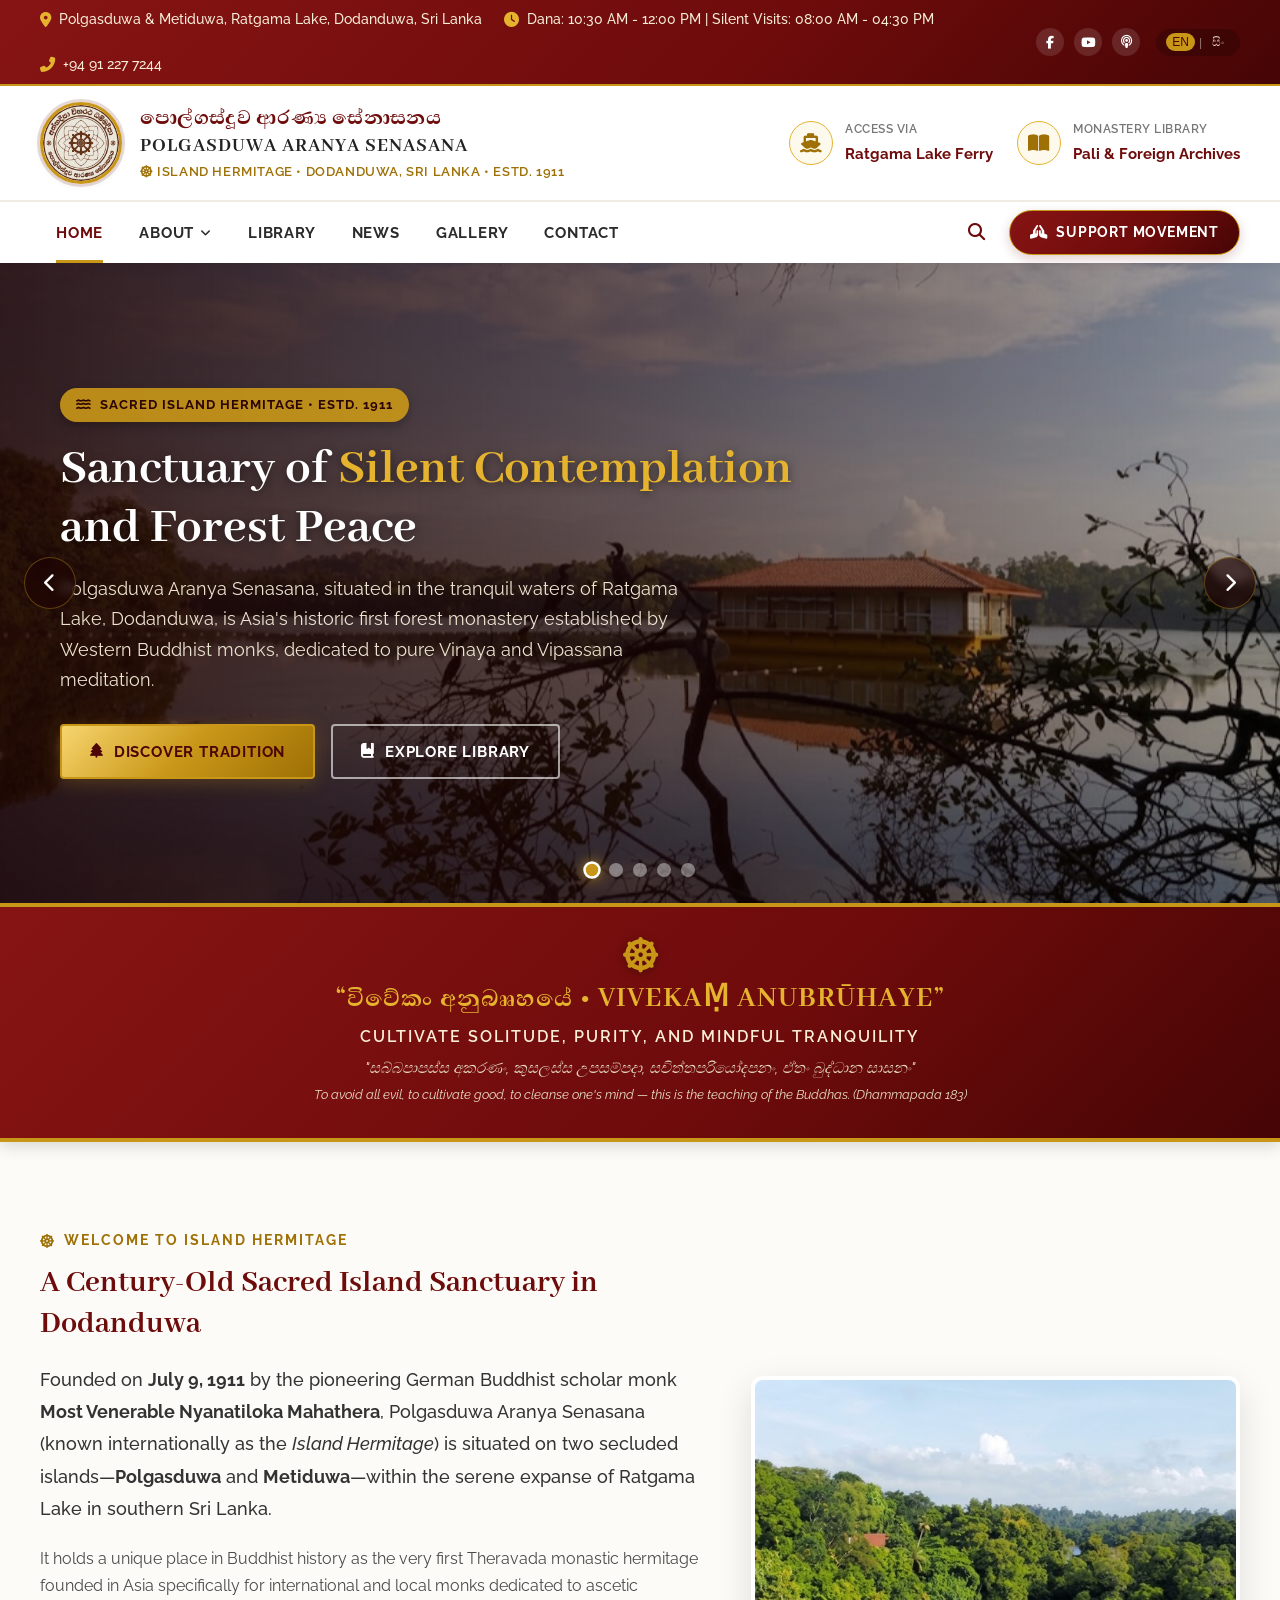
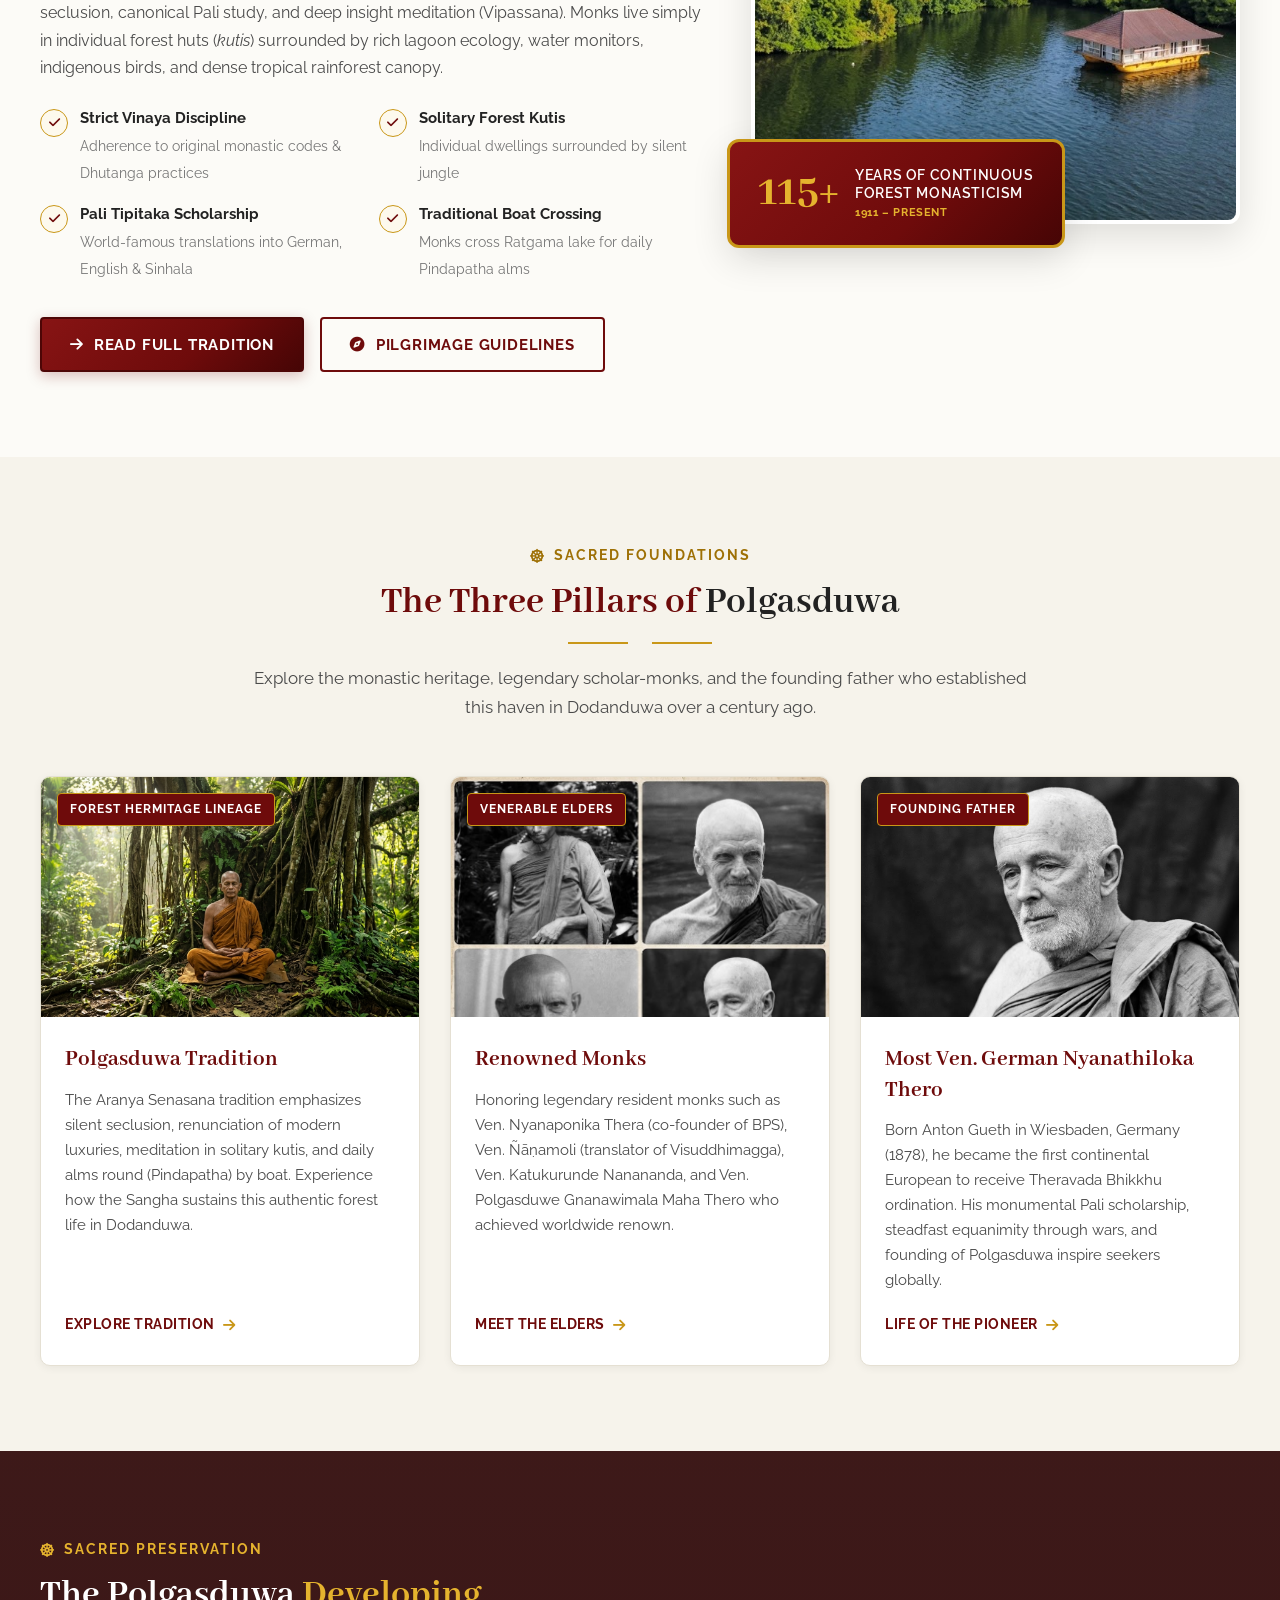
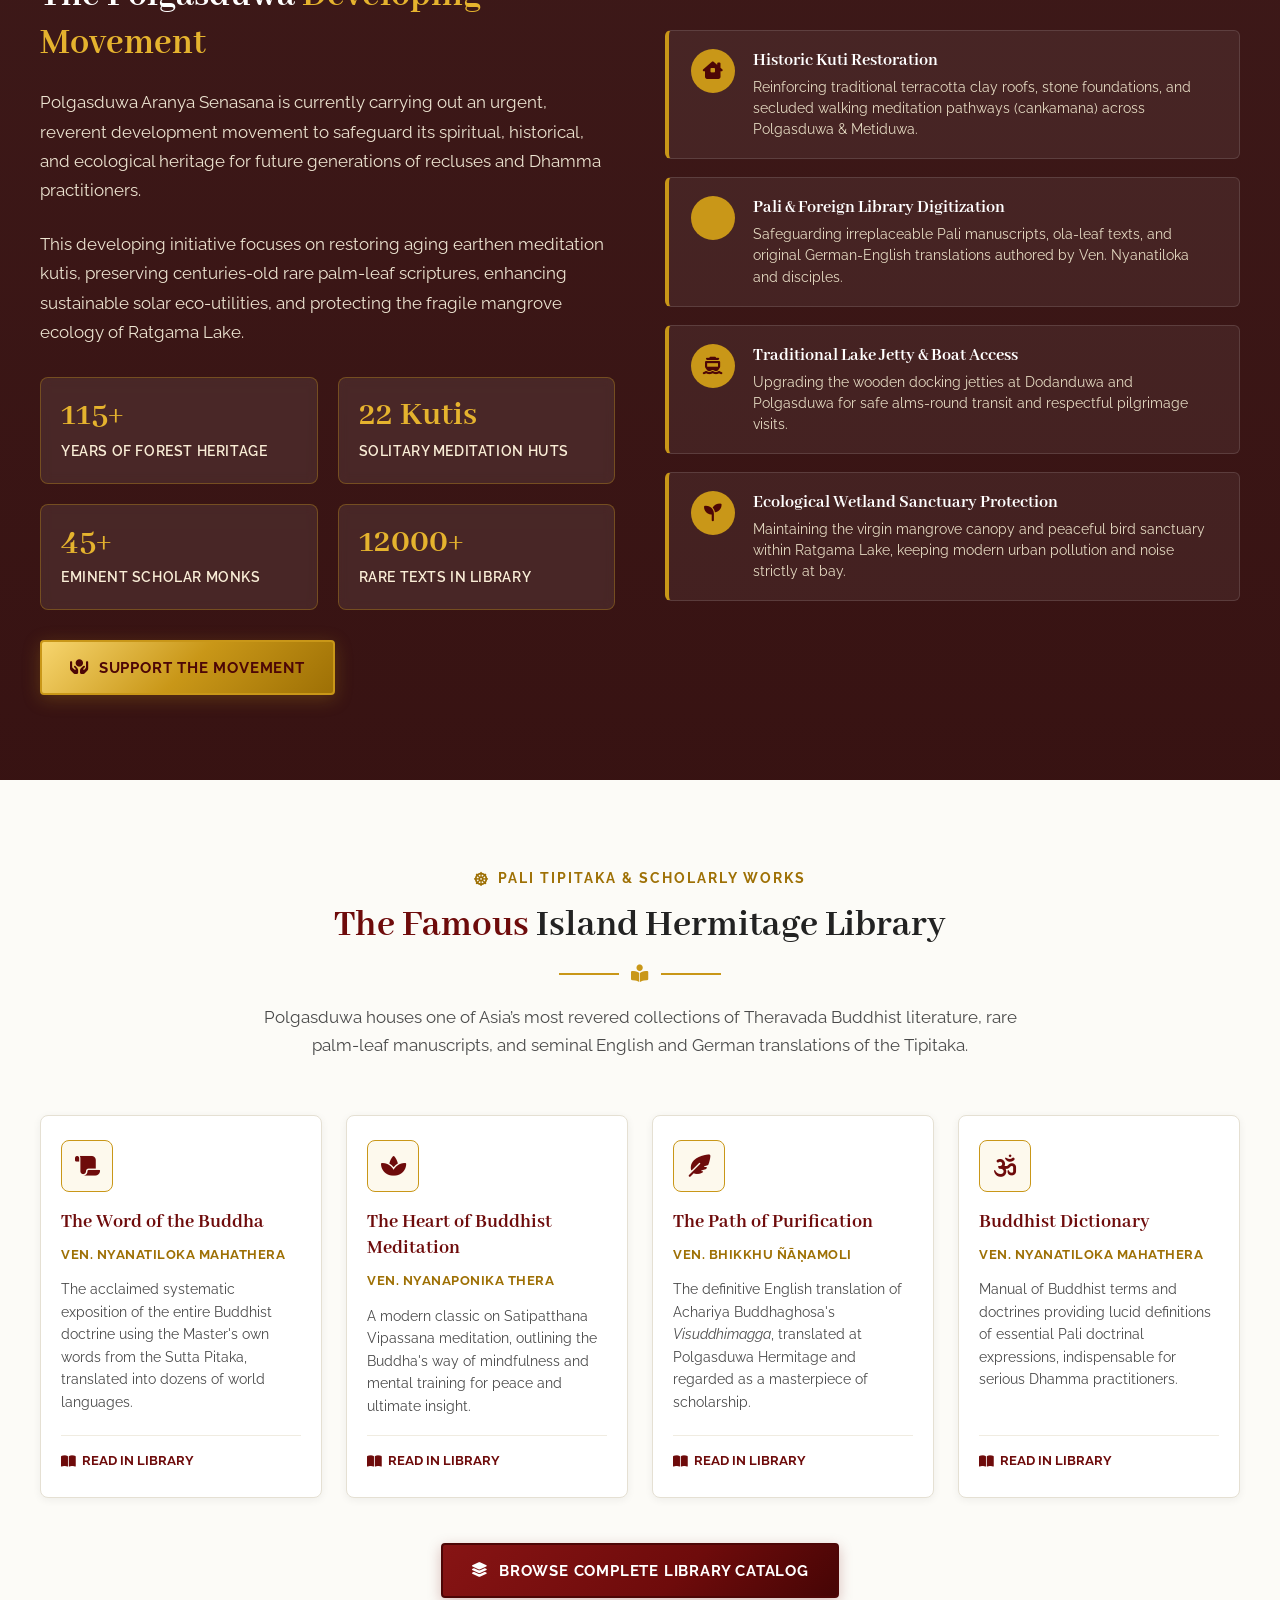
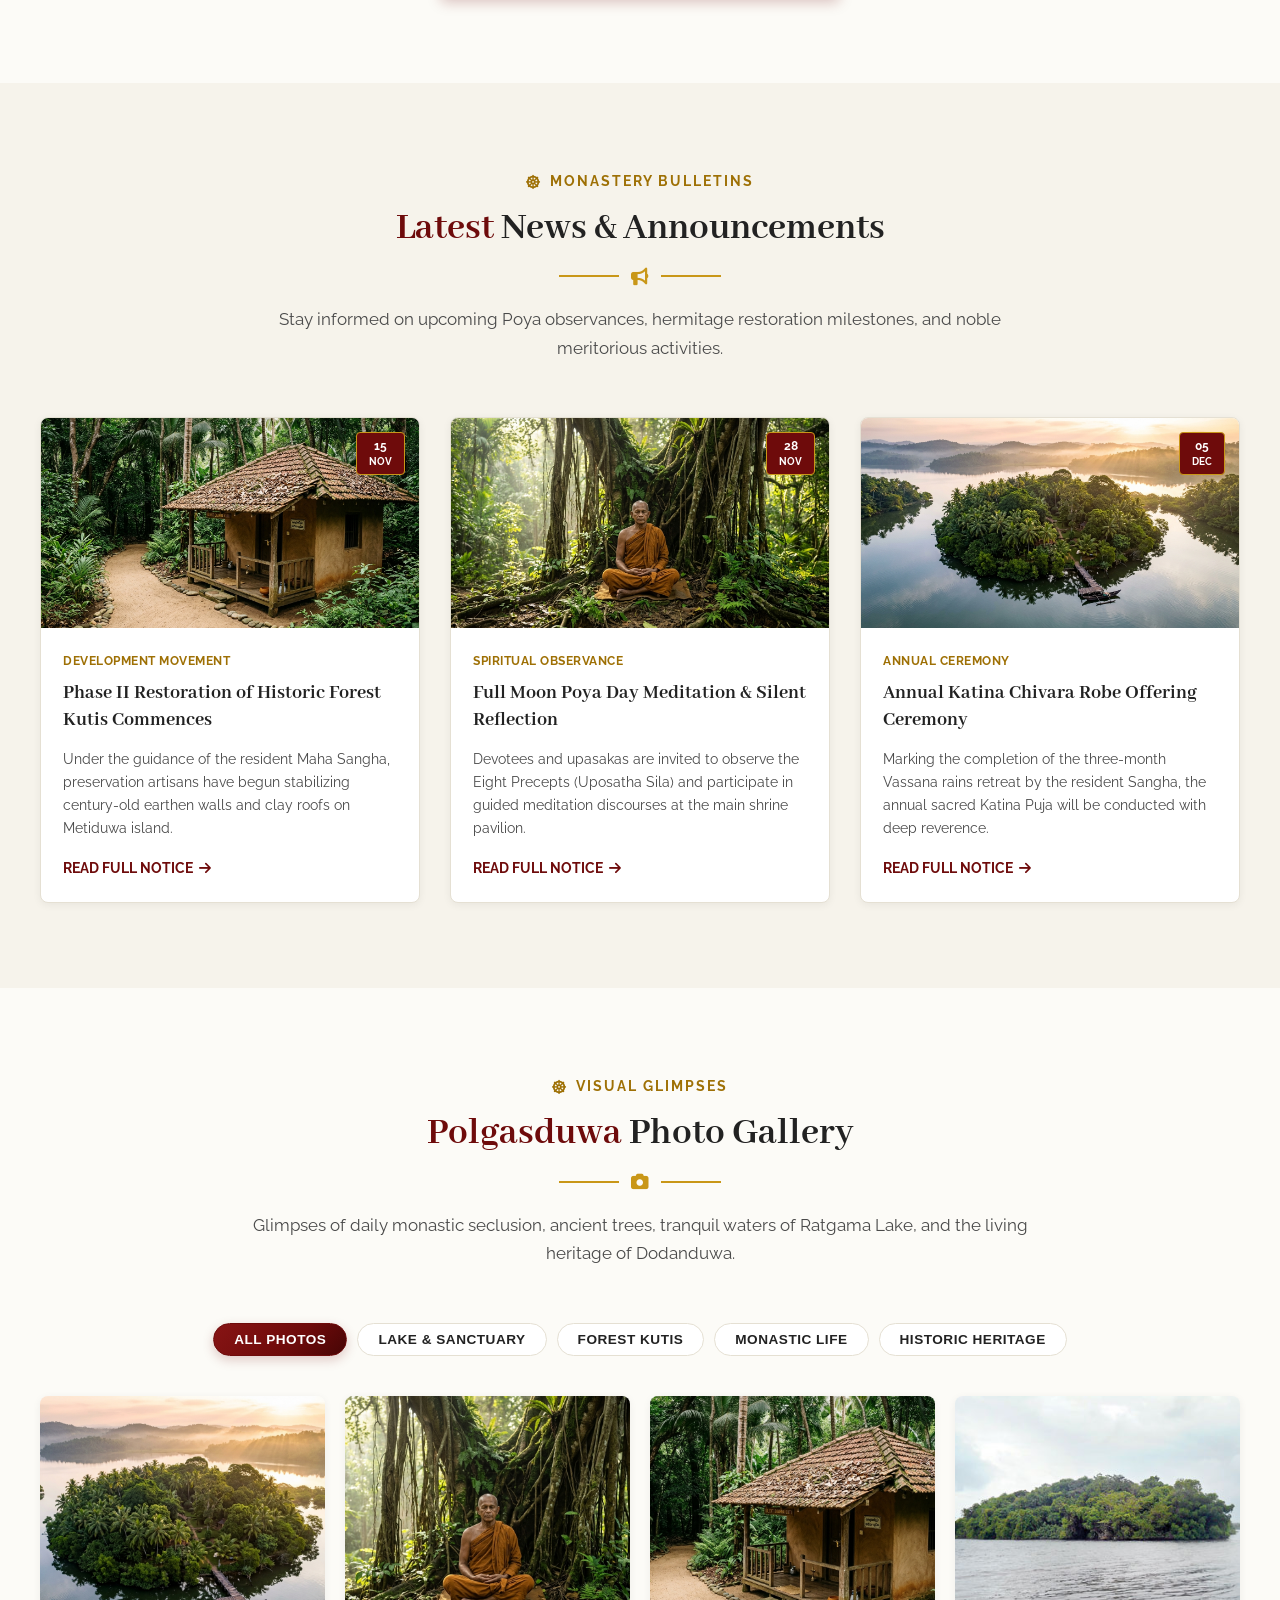
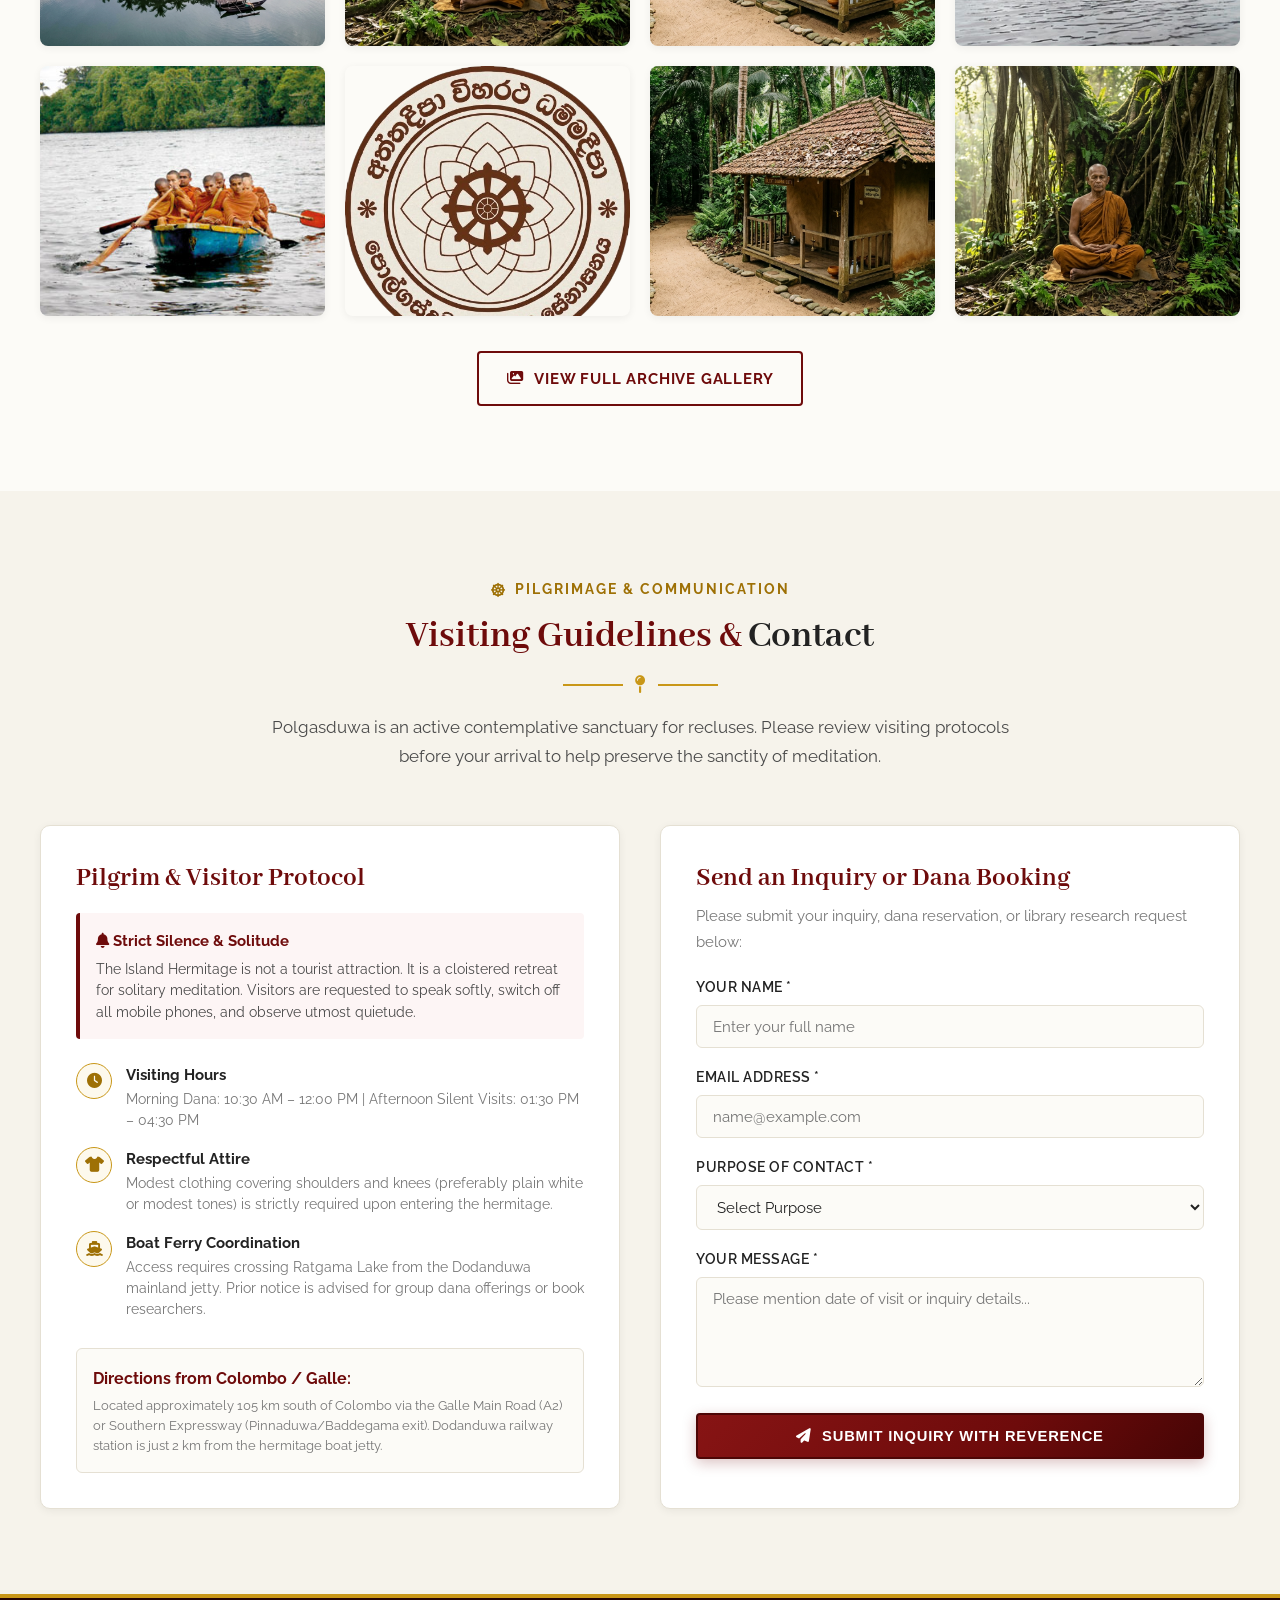
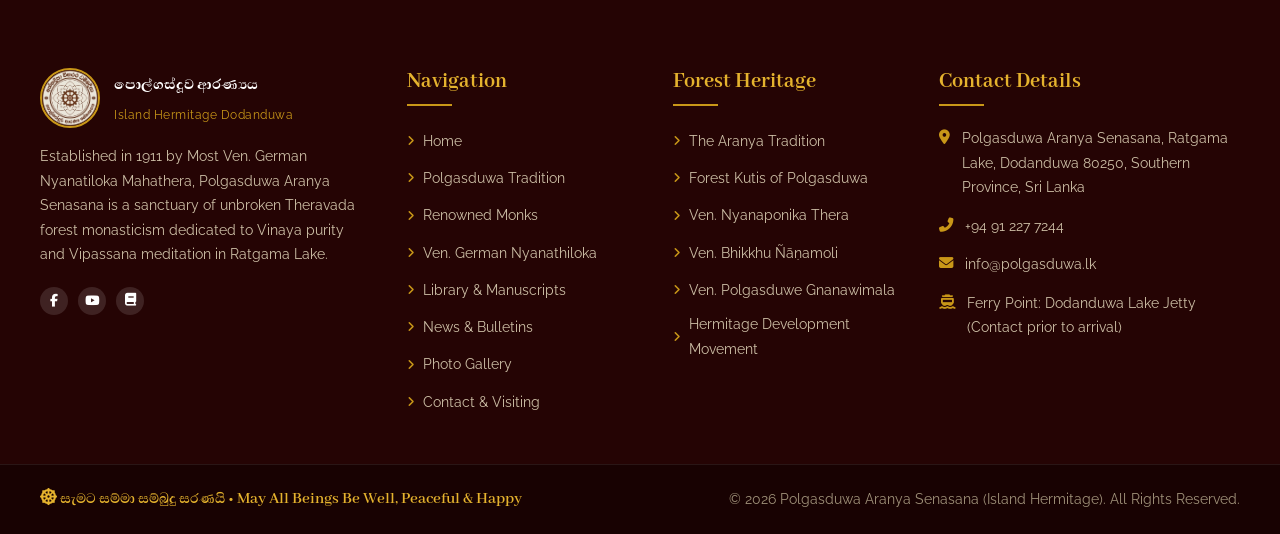
==== commit c6495326: "Update index.html" ====
--- a/index.html
+++ b/index.html
@@ -414,7 +414,7 @@
         <!-- Pillar 2: Renowned Monks -->
         <div class="pillar-card">
           <div class="pillar-img-wrap">
-            <img src="images/slideshow_2.jpg" alt="Renowned Monks of Island Hermitage">
+            <img src="images/collage1.jpg" alt="Renowned Monks of Island Hermitage">
             <span class="pillar-tag">Venerable Elders</span>
           </div>
           <div class="pillar-body">
